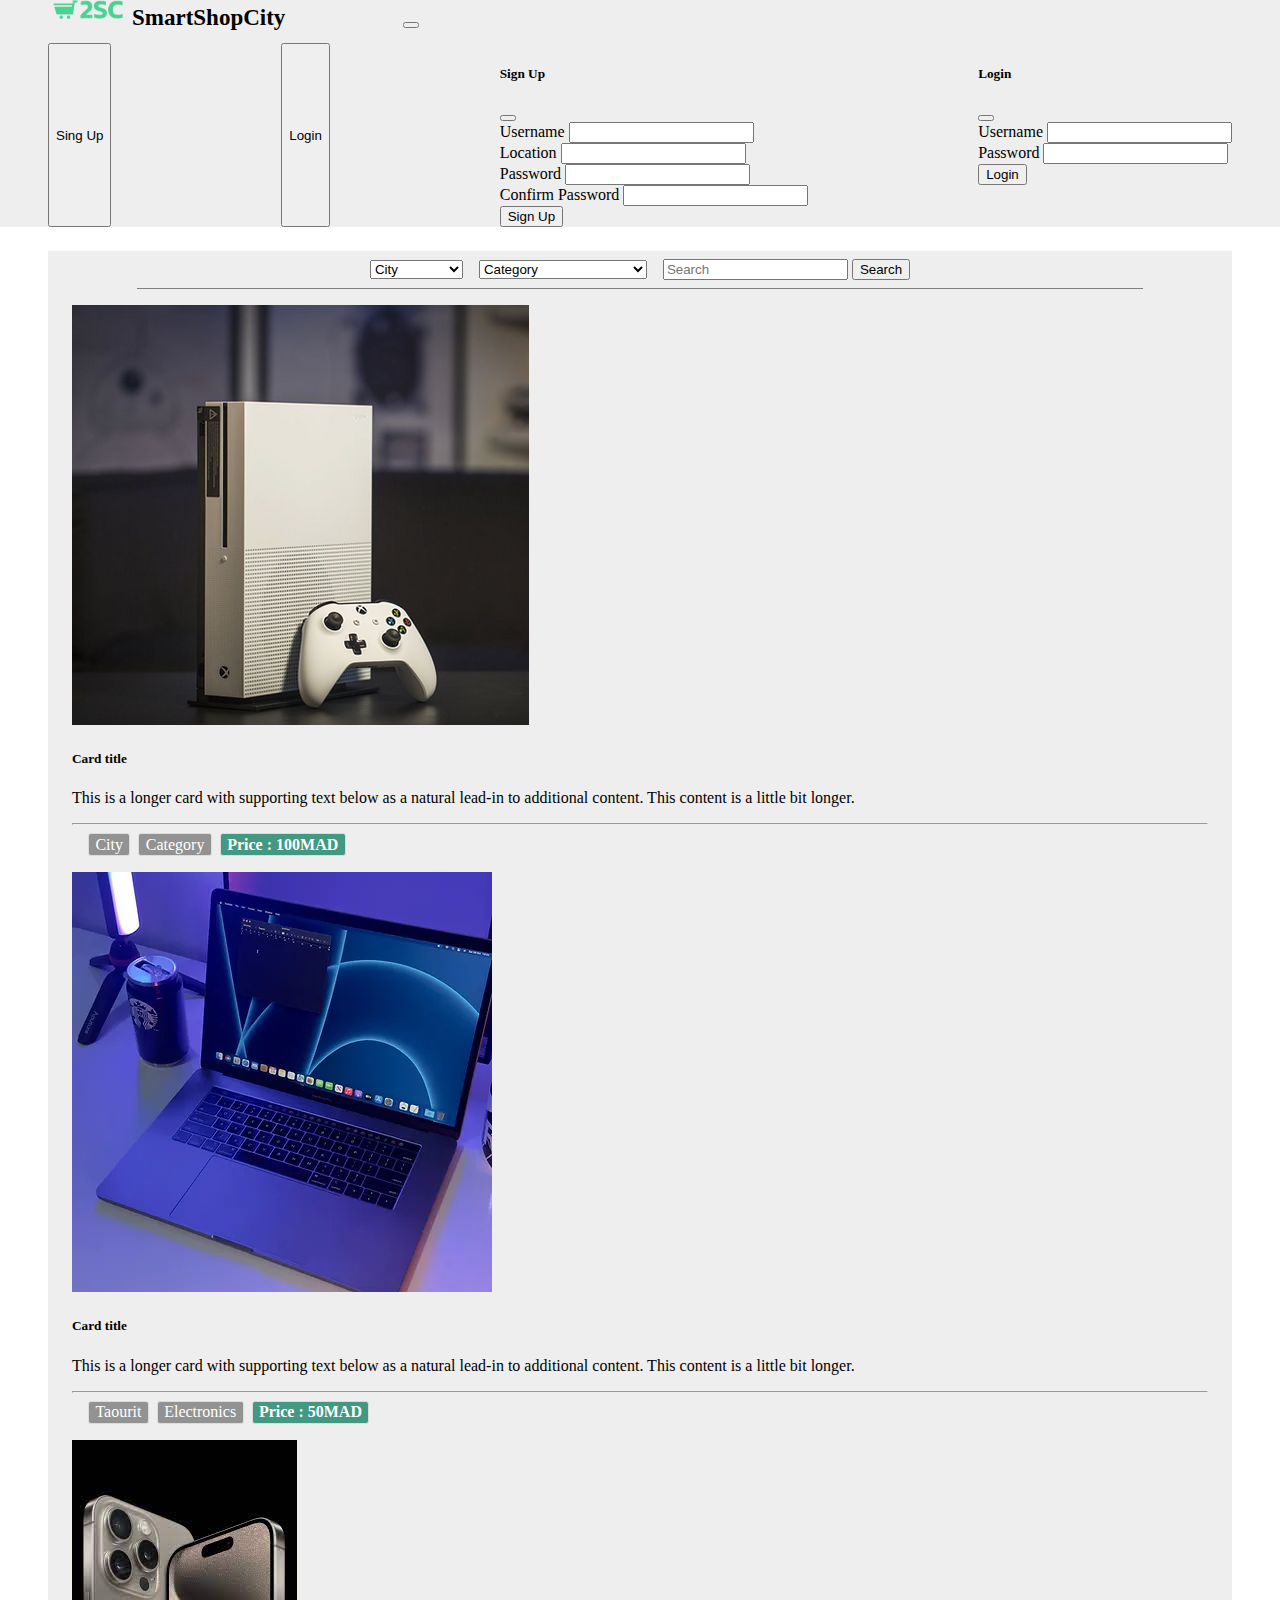
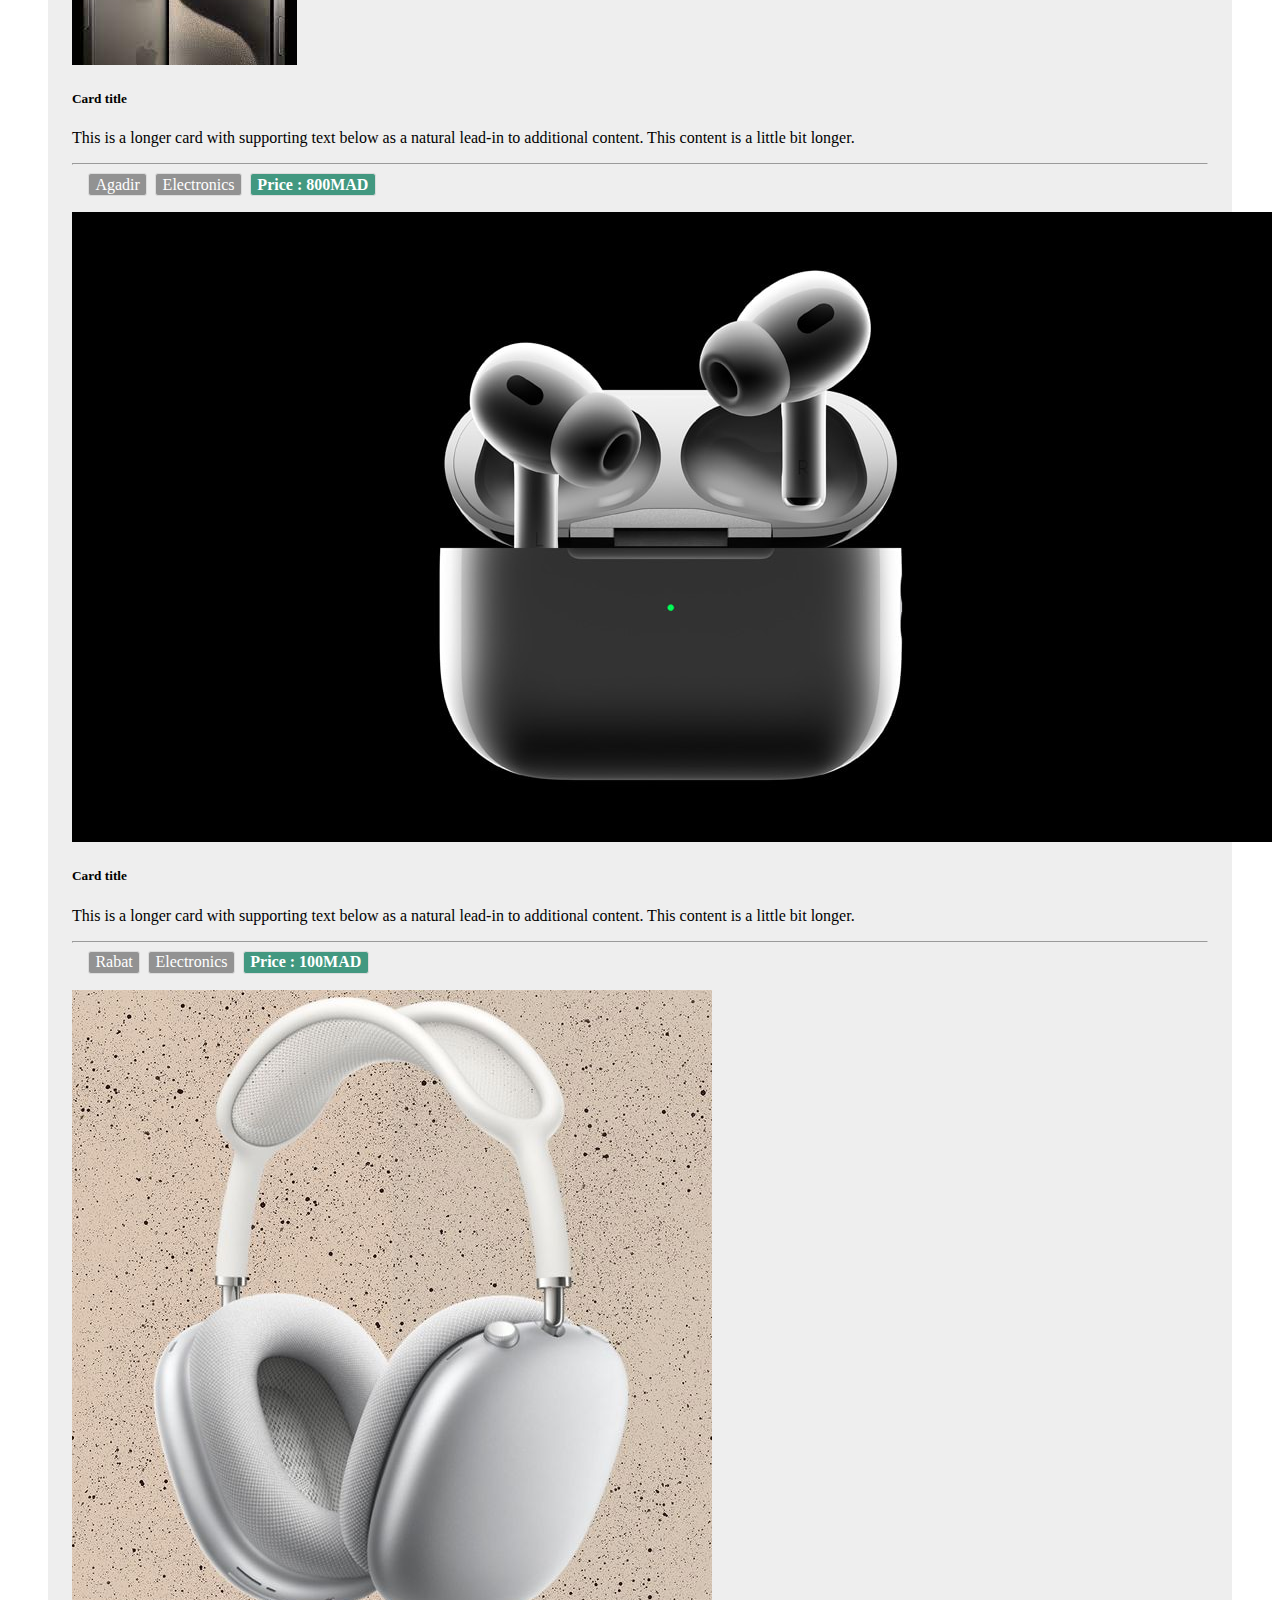
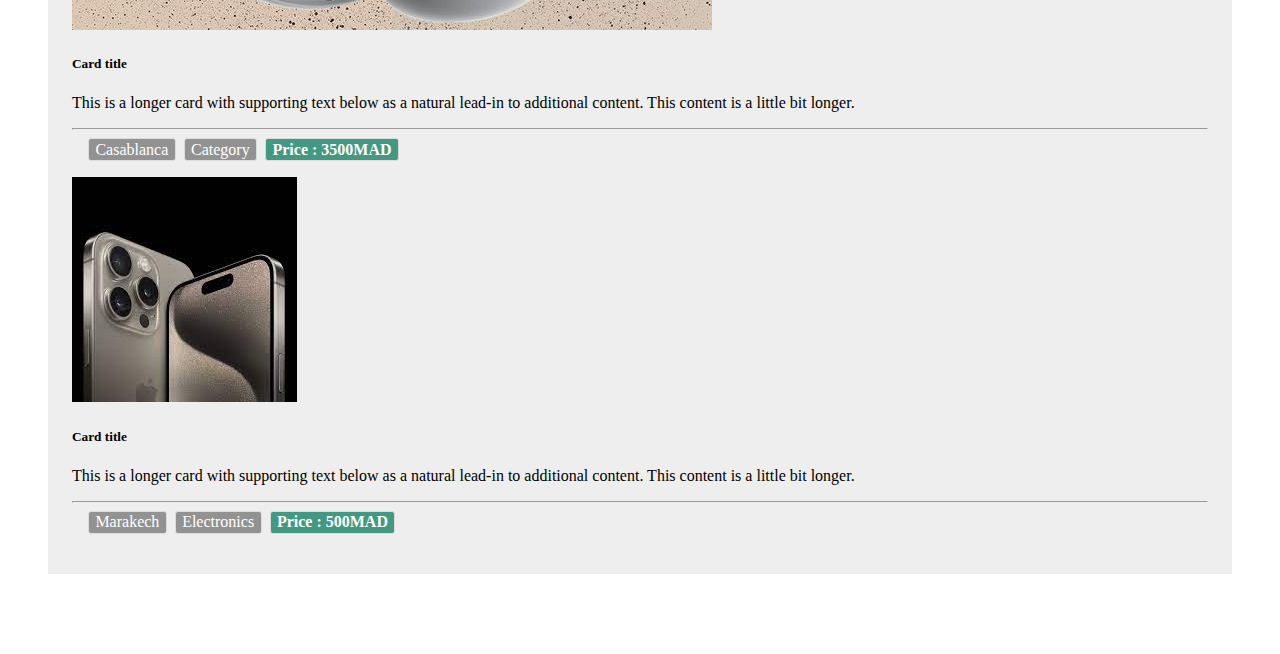
==== index.html @ 36d4041d "Updated" ====
<!DOCTYPE html>
<html lang="en">
<head>
    <meta charset="UTF-8">
    <meta name="viewport" content="width=device-width, initial-scale=1.0">
    <title>Document</title>
    <script src="https://cdn.jsdelivr.net/npm/bootstrap@5.3.2/dist/js/bootstrap.bundle.min.js" integrity="sha384-C6RzsynM9kWDrMNeT87bh95OGNyZPhcTNXj1NW7RuBCsyN/o0jlpcV8Qyq46cDfL" crossorigin="anonymous"></script>
    <!--<link href="https://cdn.jsdelivr.net/npm/bootstrap@5.3.2/dist/css/bootstrap.min.css" rel="stylesheet" integrity="sha384-T3c6CoIi6uLrA9TneNEoa7RxnatzjcDSCmG1MXxSR1GAsXEV/Dwwykc2MPK8M2HN" crossorigin="anonymous">-->
    <link rel="stylesheet" href="bootstrap.min.css">
    <link rel="stylesheet" href="styles.css">
</head>
<body >
    <nav class="navbar navbar-expand-lg d-flex justify-content-between">
        <span>
            <img class="img-logo" src="Capture d’écran 2023-11-18 220118.png" width="80">

            <span class="navbar-brand h1">
                SmartShopCity
            </span>

        </span>

        
        <span  class=" navbar-toggle ">
            <button class="navbar-toggler" type="button" data-bs-toggle="collapse" data-bs-target="#navbarSupportedContent" aria-controls="navbarSupportedContent" aria-expanded="false" aria-label="Toggle navigation">
                <span class="navbar-toggler-icon"></span>
            </button>
            <div class="collapse navbar-collapse" id="navbarSupportedContent">
                <div class="sign">
                    <button type="button" class="btn btn-outline-success" data-bs-toggle="modal" data-bs-target="#SignUp">
                        Sing Up
                    </button>
                    <button type="button" class="btn btn-outline-success" data-bs-toggle="modal" data-bs-target="#LogIn">
                        Login
                    </button>

                    <!-- Sign Up Modal -->
                    <div class="modal fade" id="SignUp" tabindex="-1" aria-labelledby="exampleModalLabel" aria-hidden="true">
                        <div class="modal-dialog modal-dialog modal-dialog-centered">
                            <div class="modal-content" style="background-color: #eeeeee;">
                                <div class="modal-header">
                                    <h5 class="modal-title text-center" id="signupModalLabel">Sign Up</h5>
                                    <button type="button" class="btn-close" data-bs-dismiss="modal" aria-label="Close"></button>
                                </div>
                                <div class="modal-body">
                                    <form>
                                        <div class="mb-3">
                                            <label for="signupUsername" class="form-label">Username</label>
                                            <input type="text" class="form-control" id="signupUsername"" required>
                                        </div>
                                        <div class="mb-3">
                                            <label for="signupLocation" class="form-label">Location</label>
                                            <input type="text" class="form-control" id="signupLocation"  required>
                                        </div>
                                        <div class="mb-3">
                                            <label for="signupPassword" class="form-label">Password</label>
                                            <input type="password" class="form-control" id="signupPassword" required>
                                        </div>
                                        <div class="mb-3">
                                            <label for="signupConfirmPassword" class="form-label">Confirm Password</label>
                                            <input type="password" class="form-control" id="signupConfirmPassword" required>
                                        </div>
                                        <button type="button" class="btn btn-primary float-end">Sign Up</button>
                                    </form>
                                </div>
                                <!--<div class="modal-footer">
                                    <button type="button" class="btn btn-secondary" data-bs-dismiss="modal">Close</button>
                                    <button type="button" class="btn btn-primary">Save changes</button>
                                </div>-->
                            </div>
                        </div>
                    </div>
                    <!-- Login Modal -->
                    <div class="modal fade" id="LogIn" tabindex="-1" aria-labelledby="loginModalLabel" aria-hidden="true">
                        <div class="modal-dialog modal-dialog-centered">
                            <div class="modal-content" style="background-color: #eeeeee;">
                                <div class="modal-header">
                                    <h5 class="modal-title" id="loginModalLabel">Login</h5>
                                    <button type="button" class="btn-close" data-bs-dismiss="modal" aria-label="Close"></button>
                                </div>
                                <div class="modal-body">
                                    <form>
                                        <div class="mb-3">
                                            <label for="loginUsername" class="form-label">Username</label>
                                            <input type="text" class="form-control" id="loginUsername" required>
                                        </div>
                                        <div class="mb-3">
                                            <label for="loginPassword" class="form-label">Password</label>
                                            <input type="password" class="form-control" id="loginPassword" required>
                                        </div>
                                        <button type="button" class="btn btn-primary float-end">Login</button>
                                    </form>
                                </div>
                            </div>
                        </div>
                    </div>
                </div>
            </div>

        </span>
       
    </nav>
    <div class="wrapper">
        <div class="filters">
            <div class="filters-item">
                <select class="form-select" aria-label="Default select example">
                    <option selected>City</option>
                    <option value="1">Taourirt</option>
                    <option value="2">Casablanca</option>
                    <option value="3">Rabat</option>
                    <option value="3">Agadir</option>
                    <option value="3">Tanger</option>
                    <option value="3">Marakech</option>
                </select>
            </div>
            <div class="filters-item">
                <select class="form-select" aria-label="Default select example">
                    <option selected>Category</option>
                    <option value="1">Clothes</option>
                    <option value="1">Electronics and Gadgets</option>
                    <option value="2">Furniture</option>
                    <option value="3">Cars</option>
                </select>
            </div>
            <form class="d-flex" role="search">
                <input class="form-control me-2" type="search" placeholder="Search" aria-label="Search">
                <button class="btn btn-outline-success" type="submit">Search</button>
            </form>
        </div>
        <div class="divider"></div>
        <div class="products">
            <div class="row row-cols-1 row-cols-md-4 g-2">
                <div class="col">
                    <div class="card">
                        <img src="1.webp" class="card-img-top" alt="...">
                        <div class="card-body">
                            <h5 class="card-title">Card title</h5>
                            <p class="card-text">This is a longer card with supporting text below as a natural lead-in to additional content. This content is a little bit longer.</p>
                        </div>
                        <hr>
                        <div class="infos">
                            <div class="infos-item City">
                                City
                            </div>
                            <div class="infos-item Category">
                                Category
                            </div>
                            <div class="infos-item Price">
                                Price : 100MAD
                            </div>
                        </div>
                    </div>
                </div>
                <div class="col">
                    <div class="card">
                        <img src="2.webp" class="card-img-top" alt="...">
                        <div class="card-body">
                            <h5 class="card-title">Card title</h5>
                            <p class="card-text">This is a longer card with supporting text below as a natural lead-in to additional content. This content is a little bit longer.</p>
                        </div>
                        <hr>
                        <div class="infos">
                            <div class="infos-item City">
                                Taourit
                            </div>
                            <div class="infos-item Category">
                                Electronics
                            </div>
                            <div class="infos-item Price">
                                Price : 50MAD
                            </div>
                        </div>
                    </div>
                </div>
                <div class="col">
                    <div class="card">
                        <img src="3.jpeg" class="card-img-top" alt="...">
                        <div class="card-body">
                            <h5 class="card-title">Card title</h5>
                            <p class="card-text">This is a longer card with supporting text below as a natural lead-in to additional content. This content is a little bit longer.</p>
                        </div>
                        <hr>
                        <div class="infos">
                            <div class="infos-item City">
                                Agadir
                            </div>
                            <div class="infos-item Category">
                                Electronics
                            </div>
                            <div class="infos-item Price">
                                Price : 800MAD
                            </div>
                        </div>
                    </div>
                </div>
                <div class="col">
                    <div class="card">
                        <img src="4.jpg" class="card-img-top" alt="...">
                        <div class="card-body">
                            <h5 class="card-title">Card title</h5>
                            <p class="card-text">This is a longer card with supporting text below as a natural lead-in to additional content. This content is a little bit longer.</p>
                        </div>
                        <hr>
                        <div class="infos">
                            <div class="infos-item City">
                                Rabat
                            </div>
                            <div class="infos-item Category">
                                Electronics
                            </div>
                            <div class="infos-item Price">
                                Price : 100MAD
                            </div>
                        </div>
                    </div>
                </div>
                <div class="col">
                    <div class="card">
                        <img src="5.jpg" class="card-img-top" alt="...">
                        <div class="card-body">
                            <h5 class="card-title">Card title</h5>
                            <p class="card-text">This is a longer card with supporting text below as a natural lead-in to additional content. This content is a little bit longer.</p>
                        </div>
                        <hr>
                        <div class="infos">
                            <div class="infos-item City">
                                Casablanca
                            </div>
                            <div class="infos-item Category">
                                Category
                            </div>
                            <div class="infos-item Price">
                                Price : 3500MAD
                            </div>
                        </div>
                    </div>
                </div>
                <div class="col">
                    <div class="card">
                        <img src="3.jpeg" class="card-img-top" alt="...">
                        <div class="card-body">
                            <h5 class="card-title">Card title</h5>
                            <p class="card-text">This is a longer card with supporting text below as a natural lead-in to additional content. This content is a little bit longer.</p>
                        </div>
                        <hr>
                        <div class="infos">
                            <div class="infos-item City">
                                Marakech
                            </div>
                            <div class="infos-item Category">
                                Electronics
                            </div>
                            <div class="infos-item Price">
                                Price : 500MAD
                            </div>
                        </div>
                    </div>
                </div>
            </div>
        </div>
    </div>

</body>
</html>
---- styles.css ----
body{
    background-color: #fff;
    margin: 0;
    padding: 0;
    width: 100vw;
}
.img-logo{
    margin-top: -0.4rem;
}
.navbar-brand{
    font-size:23px;
    font-weight: 700;
}
.navbar{
    background-color: #eee;
    padding-left: 3rem;
    padding-right: 3rem;
}
.navbar-toggler{
    margin-left: 7rem;
}
.navbar-collapse{
    margin-top: 0.8rem;
}
.sign{
    display: flex;
    justify-content: space-between;
    column-gap: 10px;
}
.sign-up{
    font-weight: 600;
}
.login{
    font-weight: 600;
}

.wrapper{
    background-color: #eee;
    width: var(100vw - 6rem);
    height: fit-content;
    margin-left: 3rem;
    margin-right: 3rem;
    margin-top: 1.5rem;
}
.filters{
    background-color: #eee;
    height: fit-content;
    display: flex;
    flex-wrap: wrap;
    gap: 1rem;
    justify-content: center;
    align-items: center;
    padding-top: 0.5rem;
    padding-bottom: 0.5rem;
}
.wrapper .divider{
    border-bottom: gray solid 1px;
    width: 85%;
    margin: auto;
}
.products{
    background-color: #eee;
    height: fit-content;
    margin-top: 1rem;
    padding-left: 1.5rem;
    padding-right: 1.5rem;
    padding-bottom: 1.5rem;
    margin-bottom: 5rem;
}

.filters-item{
    width: fit-content;
}
.infos{
    display: flex;
    flex-wrap: wrap;
    gap: 0.5rem;
    margin-left: 1rem;
    margin-bottom: 1rem;
}
.infos-item{
    width: fit-content;
    border: gainsboro solid 1px;
    padding: 0.1rem 0.4rem;
    border-radius: 3px;
}
.infos .City{
    background-color: rgb(146, 146, 146);
    color: #fff;
}
.infos .Category{
    color: #fff;
    background-color: rgb(146, 146, 146);
}
.infos .Price{
    color: #fff;
    font-weight: 600;
    background-color: rgb(66, 152, 128);
}
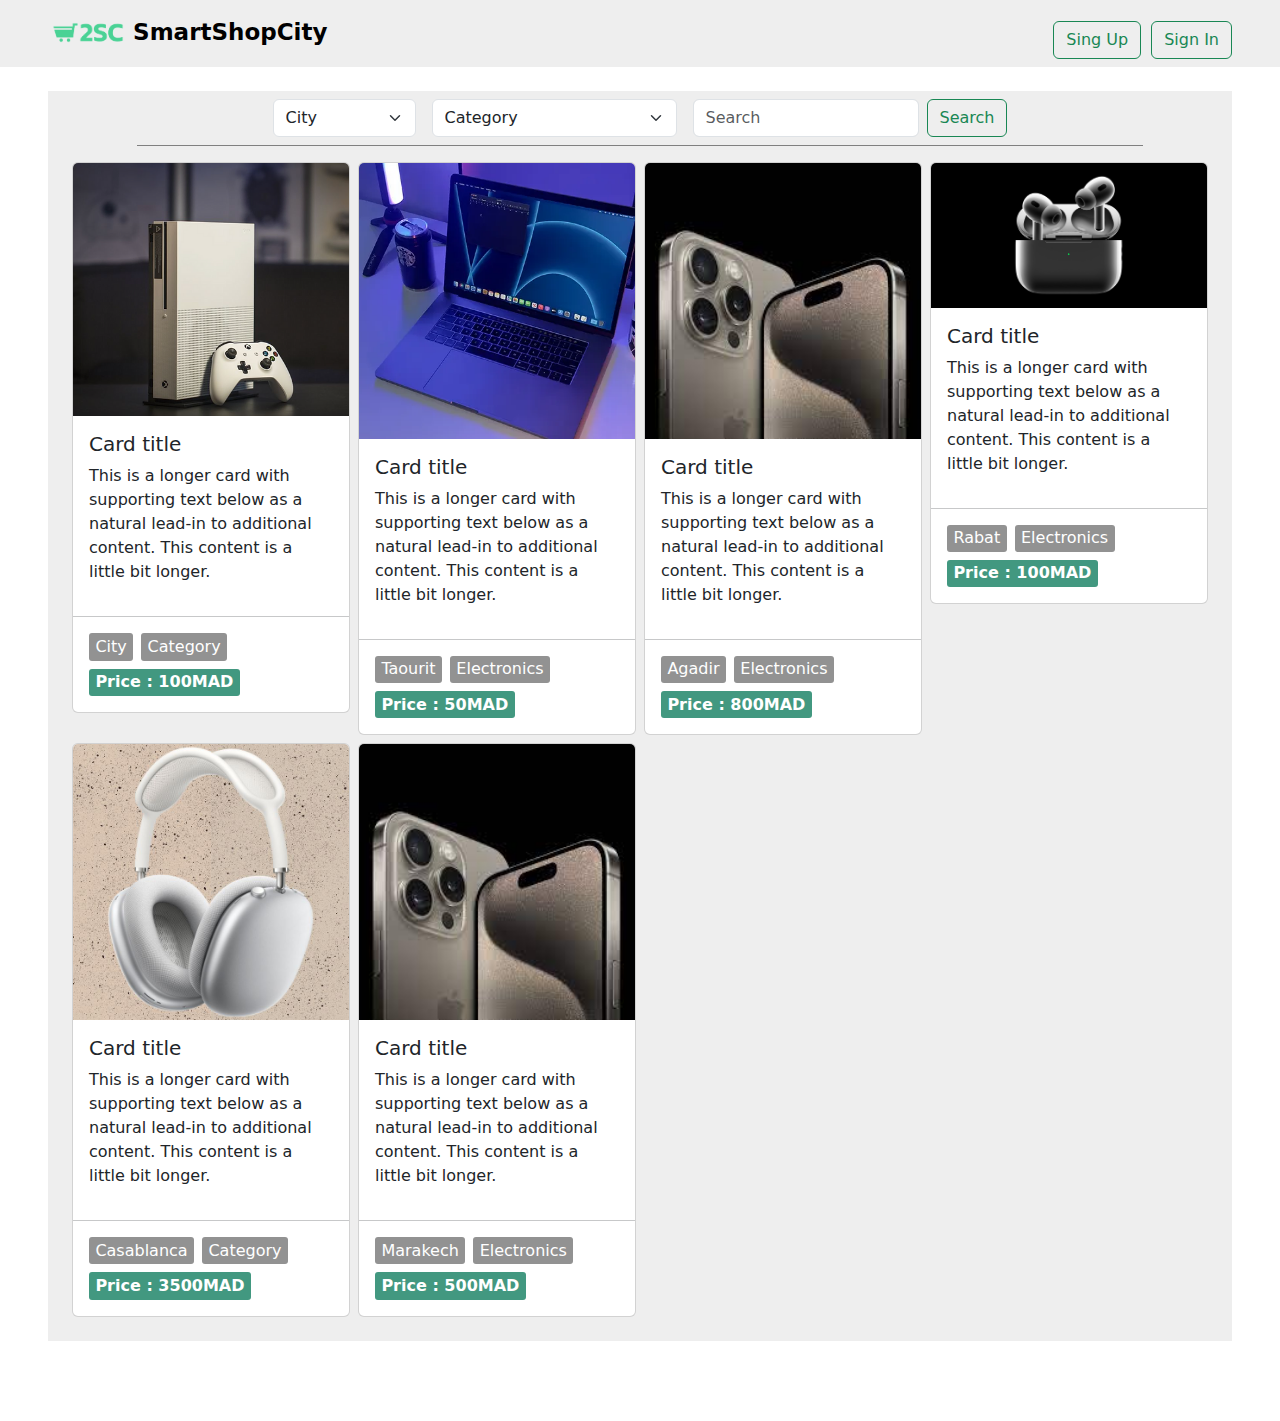
==== commit 1d2d2855: "sign" ====
--- a/index.html
+++ b/index.html
@@ -5,9 +5,13 @@
     <meta name="viewport" content="width=device-width, initial-scale=1.0">
     <title>Document</title>
     <script src="https://cdn.jsdelivr.net/npm/bootstrap@5.3.2/dist/js/bootstrap.bundle.min.js" integrity="sha384-C6RzsynM9kWDrMNeT87bh95OGNyZPhcTNXj1NW7RuBCsyN/o0jlpcV8Qyq46cDfL" crossorigin="anonymous"></script>
-    <!--<link href="https://cdn.jsdelivr.net/npm/bootstrap@5.3.2/dist/css/bootstrap.min.css" rel="stylesheet" integrity="sha384-T3c6CoIi6uLrA9TneNEoa7RxnatzjcDSCmG1MXxSR1GAsXEV/Dwwykc2MPK8M2HN" crossorigin="anonymous">-->
     <link rel="stylesheet" href="bootstrap.min.css">
     <link rel="stylesheet" href="styles.css">
+     <!-- BOX ICONS -->
+     <link
+     rel="stylesheet"
+     href="https://cdn.jsdelivr.net/npm/boxicons@latest/css/boxicons.min.css"
+   />
 </head>
 <body >
     <nav class="navbar navbar-expand-lg d-flex justify-content-between">
@@ -31,66 +35,97 @@
                         Sing Up
                     </button>
                     <button type="button" class="btn btn-outline-success" data-bs-toggle="modal" data-bs-target="#LogIn">
-                        Login
+                        Sign In
                     </button>
-
-                    <!-- Sign Up Modal -->
                     <div class="modal fade" id="SignUp" tabindex="-1" aria-labelledby="exampleModalLabel" aria-hidden="true">
                         <div class="modal-dialog modal-dialog modal-dialog-centered">
-                            <div class="modal-content" style="background-color: #eeeeee;">
+                            <div class="modal-content">
                                 <div class="modal-header">
-                                    <h5 class="modal-title text-center" id="signupModalLabel">Sign Up</h5>
+                                    <h1 class="login__title">Sign up</h1>
                                     <button type="button" class="btn-close" data-bs-dismiss="modal" aria-label="Close"></button>
                                 </div>
                                 <div class="modal-body">
-                                    <form>
-                                        <div class="mb-3">
-                                            <label for="signupUsername" class="form-label">Username</label>
-                                            <input type="text" class="form-control" id="signupUsername"" required>
-                                        </div>
-                                        <div class="mb-3">
-                                            <label for="signupLocation" class="form-label">Location</label>
-                                            <input type="text" class="form-control" id="signupLocation"  required>
-                                        </div>
-                                        <div class="mb-3">
-                                            <label for="signupPassword" class="form-label">Password</label>
-                                            <input type="password" class="form-control" id="signupPassword" required>
-                                        </div>
-                                        <div class="mb-3">
-                                            <label for="signupConfirmPassword" class="form-label">Confirm Password</label>
-                                            <input type="password" class="form-control" id="signupConfirmPassword" required>
-                                        </div>
-                                        <button type="button" class="btn btn-primary float-end">Sign Up</button>
-                                    </form>
+                                    <!--hadi sign  up-->
+                                    <form action="" class="login__create none" id="login-up">
+                                        <div class="login__box">
+                                          <i class="bx bx-user login__icon"></i>
+                                          <input type="text" placeholder="Username" class="login__input" />
+                                        </div>
+                                        <div class="login__box">
+                                          <i class="bx bxs-map login__icon"></i>
+                                          <input type="text" placeholder="Location" class="login__input" />
+                                        </div>
+                                        <div class="login__box">
+                                          <i class="bx bx-at login__icon"></i>
+                                          <input type="text" placeholder="Email" class="login__input" />
+                                        </div>
+                                        <div class="login__box">
+                                          <i class="bx bx-lock login__icon"></i>
+                                          <input
+                                            type="password"
+                                            placeholder="Password"
+                                            class="login__input"
+                                          />
+                                          <span toggle="#password" class="fa fa-fw fa-eye field-icon toggle-password"><i class="fa fa-eye" aria-hidden="true"></i></span>
+                                        </div>
+                                        <div class="login__box">
+                                          <i class="bx bx-lock login__icon"></i>
+                                          <input
+                                            type="password"
+                                            placeholder="Confirm Password"
+                                            class="login__input"
+                                          />
+                                          <span toggle="#password" class="fa fa-fw fa-eye field-icon toggle-password"><i class="fa fa-eye" aria-hidden="true"></i></span>
+                                        </div>
+                            
+                                        <a href="" class="login__button">Sign Up</a>
+                                        <!--<div>
+                                          <span class="login__account">Already have an Account?</span>
+                                          <span class="login__signup" id="sign-in">Sign In</span>
+                                        </div>-->
+                                        
+                                      </form>
+                                </div>
+                            </div>
+                        </div>
+                    </div>
+                    <div class="modal fade" id="LogIn" tabindex="-1" aria-labelledby="exampleModalLabel" aria-hidden="true">
+                        <div class="modal-dialog modal-dialog modal-dialog-centered">
+                            <div class="modal-content">
+                                <div class="modal-header">
+                                    <h1 class="login__title">Sign in</h1>
+                                    <button type="button" class="btn-close" data-bs-dismiss="modal" aria-label="Close"></button>
+                                </div>
+                                <div class="modal-body">
+                                    <!--hadi LogIn-->
+
+                                    <form action="" class="login__register" id="login-in">
+                                        
+                                        <div class="login__box">
+                                          <i class="bx bx-user login__icon"></i>
+                                          <input type="text" placeholder="Username" class="login__input" />
+                                        </div>
+                                        <div class="login__box">
+                                          <i class="bx bx-lock login__icon"></i>
+                                          <input
+                                            type="password"
+                                            placeholder="Password"
+                                            class="login__input"
+                                          />
+                                        </div>
+                                        <!--<a href="#" class="login__forgot">Forgot password?</a>-->
+                                        <a href="" class="login__button">Sign In</a>
+                                        <!--<div>
+                                          <span class="login__account">Don't have an Account?</span>
+                                          <span class="login__signin" id="sign-up">Sign Up</span>
+                                        </div>-->
+                                      </form>
+                                      <!--hadi LogIn-->
                                 </div>
                                 <!--<div class="modal-footer">
                                     <button type="button" class="btn btn-secondary" data-bs-dismiss="modal">Close</button>
                                     <button type="button" class="btn btn-primary">Save changes</button>
                                 </div>-->
-                            </div>
-                        </div>
-                    </div>
-                    <!-- Login Modal -->
-                    <div class="modal fade" id="LogIn" tabindex="-1" aria-labelledby="loginModalLabel" aria-hidden="true">
-                        <div class="modal-dialog modal-dialog-centered">
-                            <div class="modal-content" style="background-color: #eeeeee;">
-                                <div class="modal-header">
-                                    <h5 class="modal-title" id="loginModalLabel">Login</h5>
-                                    <button type="button" class="btn-close" data-bs-dismiss="modal" aria-label="Close"></button>
-                                </div>
-                                <div class="modal-body">
-                                    <form>
-                                        <div class="mb-3">
-                                            <label for="loginUsername" class="form-label">Username</label>
-                                            <input type="text" class="form-control" id="loginUsername" required>
-                                        </div>
-                                        <div class="mb-3">
-                                            <label for="loginPassword" class="form-label">Password</label>
-                                            <input type="password" class="form-control" id="loginPassword" required>
-                                        </div>
-                                        <button type="button" class="btn btn-primary float-end">Login</button>
-                                    </form>
-                                </div>
                             </div>
                         </div>
                     </div>
@@ -261,4 +296,4 @@
     </div>
 
 </body>
-</html>
+</html>--- a/styles.css
+++ b/styles.css
@@ -1,3 +1,4 @@
+@import url("https://fonts.googleapis.com/css2?family=Open+Sans:wght@400;600;700&display=swap");
 body{
     background-color: #fff;
     margin: 0;
@@ -80,7 +81,8 @@
 }
 .infos-item{
     width: fit-content;
-    border: gainsboro solid 1px;
+    /*border: #a49eac solid 1px;*/
+    background-color: #a49eac;
     padding: 0.1rem 0.4rem;
     border-radius: 3px;
 }
@@ -96,4 +98,127 @@
     color: #fff;
     font-weight: 600;
     background-color: rgb(66, 152, 128);
-}+}
+
+/*.modal-body {
+    width: 440px;
+    padding: 1rem 1rem ;
+    background-color:#eee ;
+   
+}*/
+
+.login__box {
+    display: grid;
+    grid-template-columns: max-content 1fr;
+    column-gap: 0.5rem;
+    padding: 0.8rem 1rem;
+    background-color: #ffffff;
+    margin-top: 0.5rem;
+    border-radius: 0.5rem;
+  }
+  
+  .bx {
+    font-size: 1.25rem;
+    color:#198754;
+  }
+.login__icon{
+    font-size: 1.25rem;
+    color:#198754;
+  }
+  
+  .login__input {
+    border: none;
+    outline: none;
+    font-size: 0.938rem;
+    font-weight: 700;
+    color:  #000000;
+  }
+  
+  .login__input::placeholder {
+    font-size: 0.938rem;
+    font-family: "Poppins", sans-serif;
+    color:  #a49eac;
+  }
+.login__button {
+    display: block;
+    padding: 1rem;
+    margin: 2rem 0 0 0;
+    /*background-color:  #198754;*/
+    color: #198754;
+    text-decoration: none;
+    font-weight: 600;
+    text-align: center;
+    border-radius: 0.5rem;
+    transition: 0.3s;
+    border-color: #198754;
+    border-style: solid;
+    border-width: 1px;
+  }
+  
+  .login__button:hover {
+    background-color: #198754;
+    color: #ffffff;
+  }
+  
+  .login__account,
+  .login__signin,
+  .login__signup {
+    font-weight: 400;
+    font-size: 0.813rem;
+  }
+  
+  .login__account {
+    color: #000000;
+  }
+  
+  .login__signin,
+  .login__signup {
+    color:  #198754;
+    cursor: pointer;
+  }
+.login__title {
+    font-size: 1.75rem;
+    margin: 0;
+    text-align: center;
+    
+  }
+  
+.login__box {
+    display: grid;
+    grid-template-columns: max-content 1fr;
+    column-gap: 0.5rem;
+    padding: 0.8rem 1rem;
+    background-color: #ffffff;
+    margin-top: 0.5rem;
+    border-radius: 0.5rem;
+  }
+  
+  .login__icon {
+    font-size: 1.25rem;
+    color:  #198754;
+  }
+  
+  .login__input {
+    border: none;
+    outline: none;
+    font-size: 0.938rem;
+    font-weight: 700;
+    color: #000000;
+  }
+  
+  .login__input::placeholder {
+    font-size: 0.938rem;
+    font-family: "Poppins", sans-serif;
+    color:  #a49eac;
+  }
+  
+ 
+  .modal-content {
+    display: grid;
+    background-color:#eee ;
+    bottom: 1rem;
+    padding: 1rem 1rem ;
+    border-radius: 1rem;
+}
+ 
+ 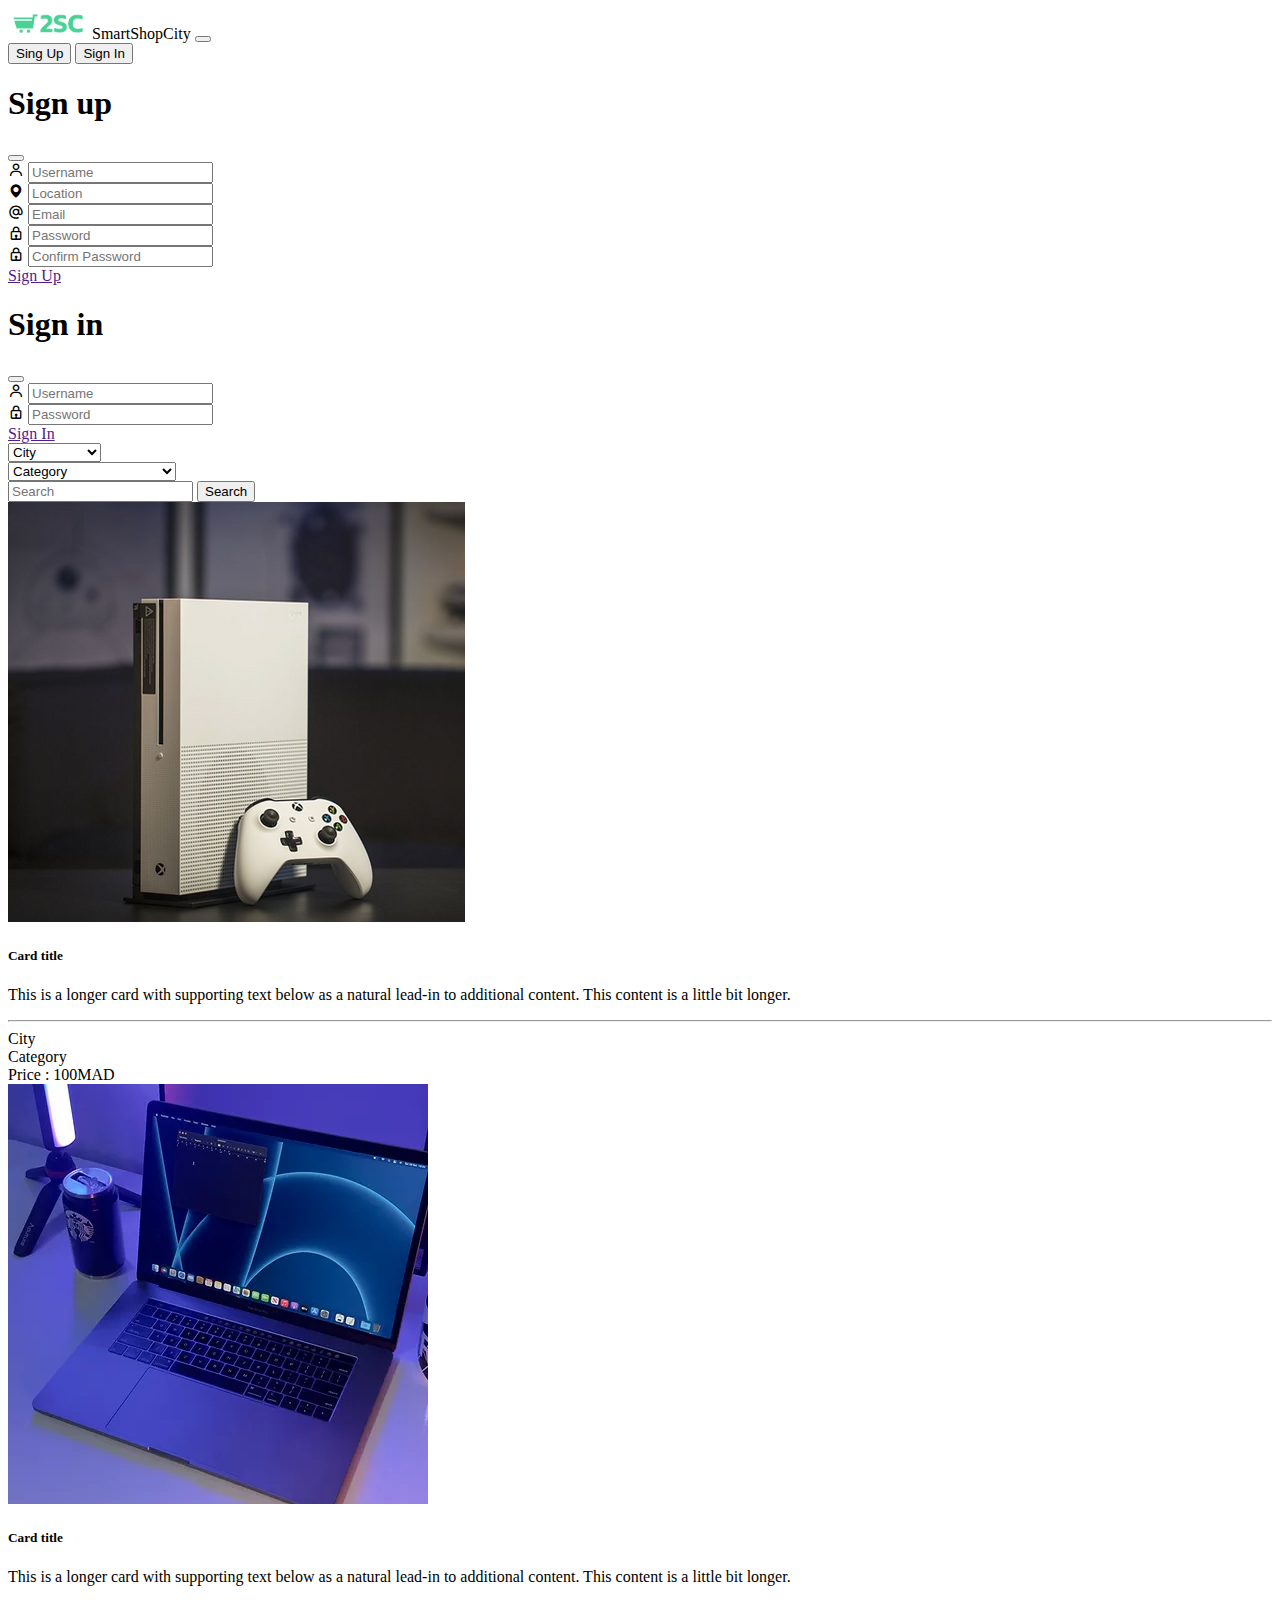
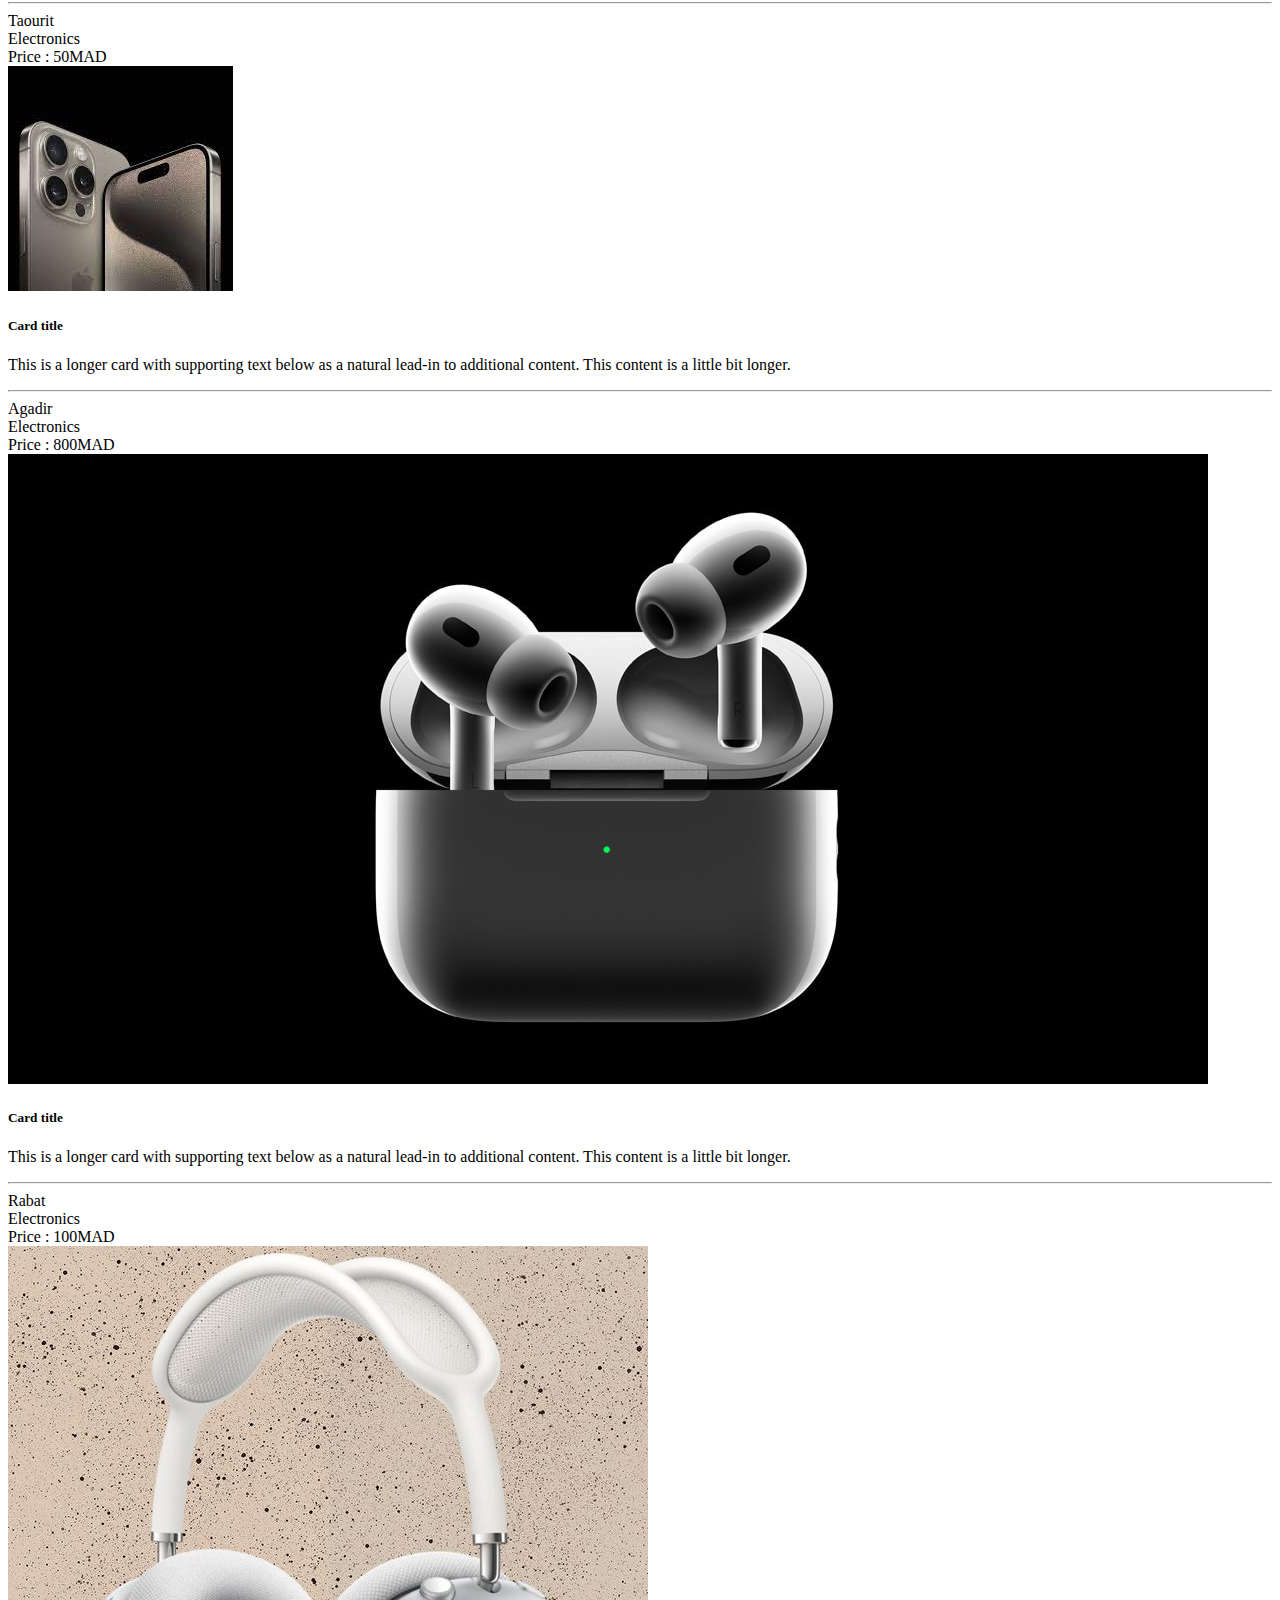
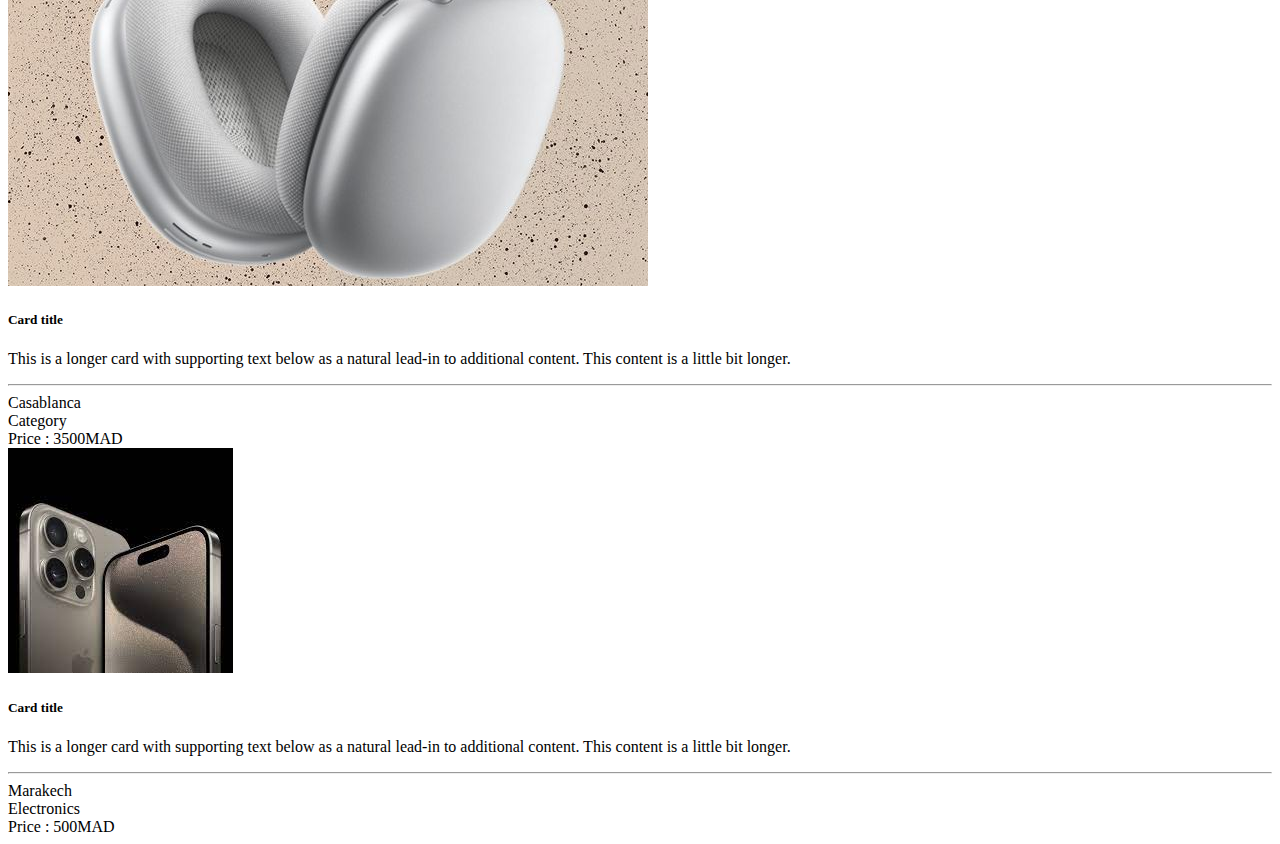
==== commit 74c31b37: "yooo" ====
--- a/index.html
+++ b/index.html
@@ -5,8 +5,8 @@
     <meta name="viewport" content="width=device-width, initial-scale=1.0">
     <title>Document</title>
     <script src="https://cdn.jsdelivr.net/npm/bootstrap@5.3.2/dist/js/bootstrap.bundle.min.js" integrity="sha384-C6RzsynM9kWDrMNeT87bh95OGNyZPhcTNXj1NW7RuBCsyN/o0jlpcV8Qyq46cDfL" crossorigin="anonymous"></script>
-    <link rel="stylesheet" href="bootstrap.min.css">
-    <link rel="stylesheet" href="styles.css">
+    <link rel="stylesheet" href="/css/bootstrap.min.css">
+    <link rel="stylesheet" href="/css/styles.css">
      <!-- BOX ICONS -->
      <link
      rel="stylesheet"
@@ -16,7 +16,7 @@
 <body >
     <nav class="navbar navbar-expand-lg d-flex justify-content-between">
         <span>
-            <img class="img-logo" src="Capture d’écran 2023-11-18 220118.png" width="80">
+            <img class="img-logo" src="/img/Capture d’écran 2023-11-18 220118.png" width="80">
 
             <span class="navbar-brand h1">
                 SmartShopCity
@@ -167,7 +167,7 @@
             <div class="row row-cols-1 row-cols-md-4 g-2">
                 <div class="col">
                     <div class="card">
-                        <img src="1.webp" class="card-img-top" alt="...">
+                        <img src="/img/1.webp" class="card-img-top" alt="...">
                         <div class="card-body">
                             <h5 class="card-title">Card title</h5>
                             <p class="card-text">This is a longer card with supporting text below as a natural lead-in to additional content. This content is a little bit longer.</p>
@@ -188,7 +188,7 @@
                 </div>
                 <div class="col">
                     <div class="card">
-                        <img src="2.webp" class="card-img-top" alt="...">
+                        <img src="/img/2.webp" class="card-img-top" alt="...">
                         <div class="card-body">
                             <h5 class="card-title">Card title</h5>
                             <p class="card-text">This is a longer card with supporting text below as a natural lead-in to additional content. This content is a little bit longer.</p>
@@ -209,7 +209,7 @@
                 </div>
                 <div class="col">
                     <div class="card">
-                        <img src="3.jpeg" class="card-img-top" alt="...">
+                        <img src="/img/3.jpeg" class="card-img-top" alt="...">
                         <div class="card-body">
                             <h5 class="card-title">Card title</h5>
                             <p class="card-text">This is a longer card with supporting text below as a natural lead-in to additional content. This content is a little bit longer.</p>
@@ -230,7 +230,7 @@
                 </div>
                 <div class="col">
                     <div class="card">
-                        <img src="4.jpg" class="card-img-top" alt="...">
+                        <img src="/img/4.jpg" class="card-img-top" alt="...">
                         <div class="card-body">
                             <h5 class="card-title">Card title</h5>
                             <p class="card-text">This is a longer card with supporting text below as a natural lead-in to additional content. This content is a little bit longer.</p>
@@ -251,7 +251,7 @@
                 </div>
                 <div class="col">
                     <div class="card">
-                        <img src="5.jpg" class="card-img-top" alt="...">
+                        <img src="/img/5.jpg" class="card-img-top" alt="...">
                         <div class="card-body">
                             <h5 class="card-title">Card title</h5>
                             <p class="card-text">This is a longer card with supporting text below as a natural lead-in to additional content. This content is a little bit longer.</p>
@@ -272,7 +272,7 @@
                 </div>
                 <div class="col">
                     <div class="card">
-                        <img src="3.jpeg" class="card-img-top" alt="...">
+                        <img src="/img/3.jpeg" class="card-img-top" alt="...">
                         <div class="card-body">
                             <h5 class="card-title">Card title</h5>
                             <p class="card-text">This is a longer card with supporting text below as a natural lead-in to additional content. This content is a little bit longer.</p>
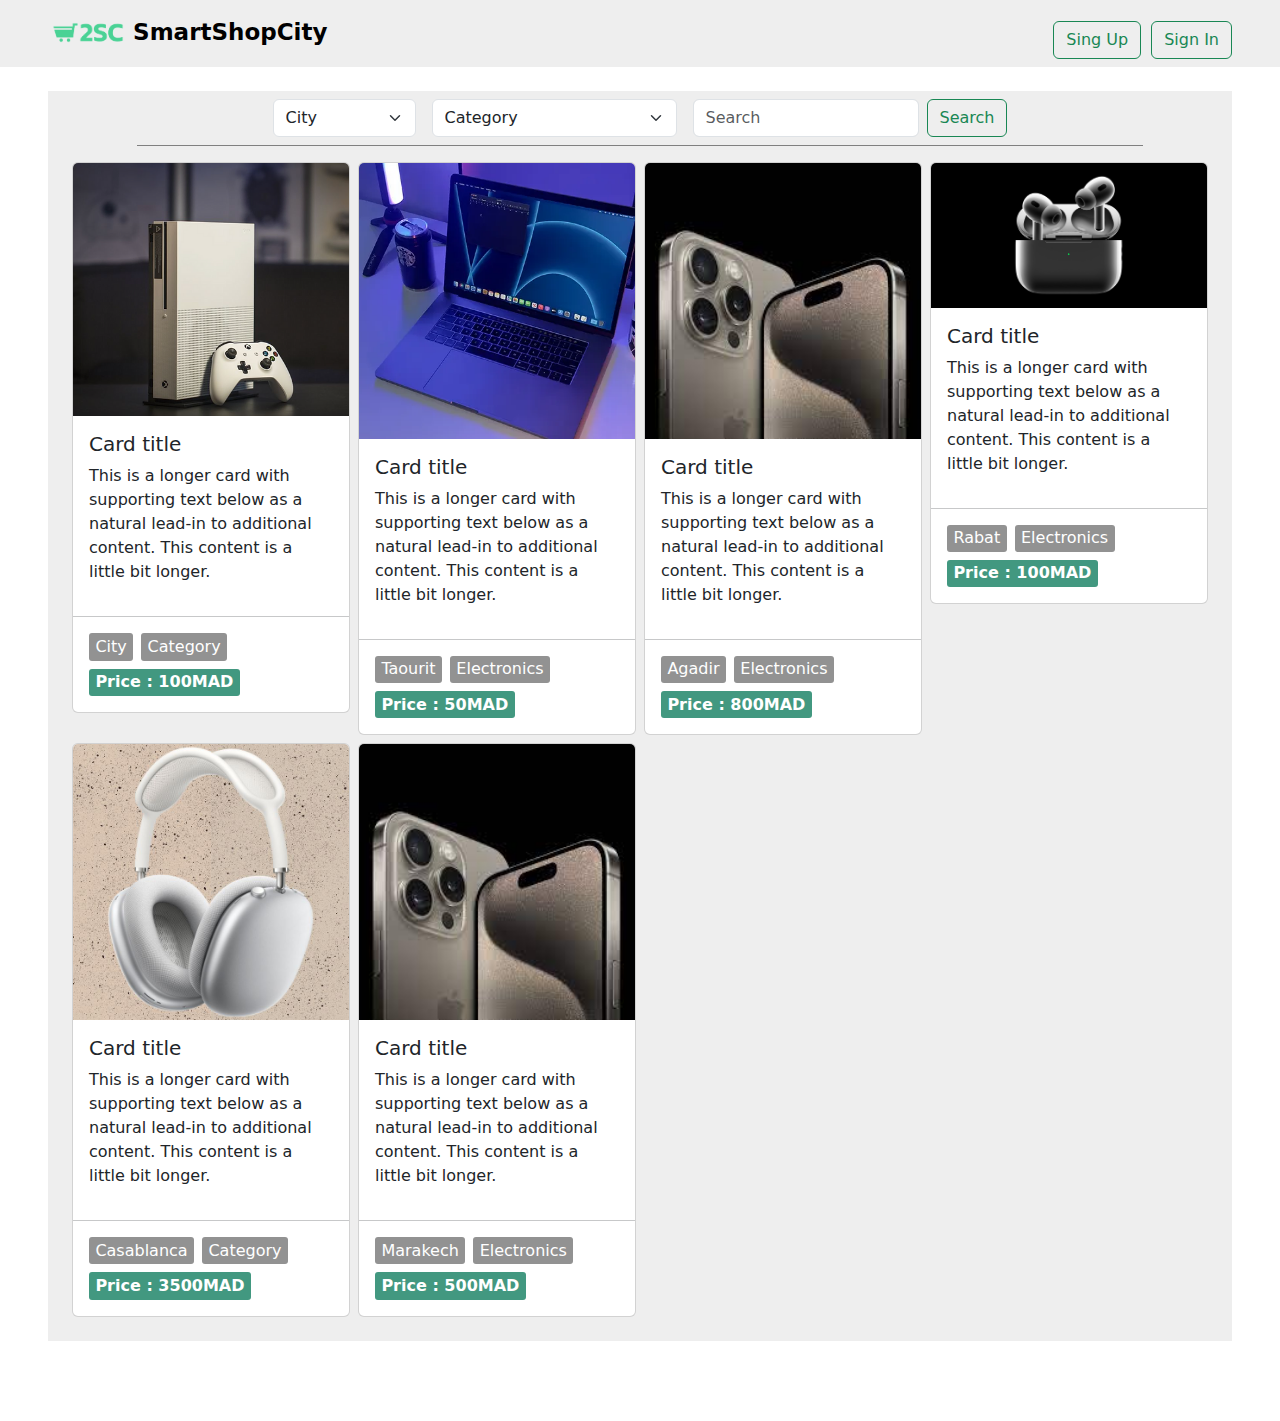
==== commit ddc93c05: "link btw files" ====
--- a/index.html
+++ b/index.html
@@ -78,7 +78,7 @@
                                           <span toggle="#password" class="fa fa-fw fa-eye field-icon toggle-password"><i class="fa fa-eye" aria-hidden="true"></i></span>
                                         </div>
                             
-                                        <a href="" class="login__button">Sign Up</a>
+                                        <a href="productManagment.html" class="login__button">Sign Up</a>
                                         <!--<div>
                                           <span class="login__account">Already have an Account?</span>
                                           <span class="login__signup" id="sign-in">Sign In</span>
@@ -114,7 +114,7 @@
                                           />
                                         </div>
                                         <!--<a href="#" class="login__forgot">Forgot password?</a>-->
-                                        <a href="" class="login__button">Sign In</a>
+                                        <a href="productManagment.html" class="login__button">Sign In</a>
                                         <!--<div>
                                           <span class="login__account">Don't have an Account?</span>
                                           <span class="login__signin" id="sign-up">Sign Up</span>
--- a/css/styles.css
+++ b/css/styles.css
@@ -0,0 +1,224 @@
+@import url("https://fonts.googleapis.com/css2?family=Open+Sans:wght@400;600;700&display=swap");
+body{
+    background-color: #fff;
+    margin: 0;
+    padding: 0;
+    width: 100vw;
+}
+.img-logo{
+    margin-top: -0.4rem;
+}
+.navbar-brand{
+    font-size:23px;
+    font-weight: 700;
+}
+.navbar{
+    background-color: #eee;
+    padding-left: 3rem;
+    padding-right: 3rem;
+}
+.navbar-toggler{
+    margin-left: 7rem;
+}
+.navbar-collapse{
+    margin-top: 0.8rem;
+}
+.sign{
+    display: flex;
+    justify-content: space-between;
+    column-gap: 10px;
+}
+.sign-up{
+    font-weight: 600;
+}
+.login{
+    font-weight: 600;
+}
+
+.wrapper{
+    background-color: #eee;
+    width: var(100vw - 6rem);
+    height: fit-content;
+    margin-left: 3rem;
+    margin-right: 3rem;
+    margin-top: 1.5rem;
+}
+.filters{
+    background-color: #eee;
+    height: fit-content;
+    display: flex;
+    flex-wrap: wrap;
+    gap: 1rem;
+    justify-content: center;
+    align-items: center;
+    padding-top: 0.5rem;
+    padding-bottom: 0.5rem;
+}
+.wrapper .divider{
+    border-bottom: gray solid 1px;
+    width: 85%;
+    margin: auto;
+}
+.products{
+    background-color: #eee;
+    height: fit-content;
+    margin-top: 1rem;
+    padding-left: 1.5rem;
+    padding-right: 1.5rem;
+    padding-bottom: 1.5rem;
+    margin-bottom: 5rem;
+}
+
+.filters-item{
+    width: fit-content;
+}
+.infos{
+    display: flex;
+    flex-wrap: wrap;
+    gap: 0.5rem;
+    margin-left: 1rem;
+    margin-bottom: 1rem;
+}
+.infos-item{
+    width: fit-content;
+    /*border: #a49eac solid 1px;*/
+    background-color: #a49eac;
+    padding: 0.1rem 0.4rem;
+    border-radius: 3px;
+}
+.infos .City{
+    background-color: rgb(146, 146, 146);
+    color: #fff;
+}
+.infos .Category{
+    color: #fff;
+    background-color: rgb(146, 146, 146);
+}
+.infos .Price{
+    color: #fff;
+    font-weight: 600;
+    background-color: rgb(66, 152, 128);
+}
+
+/*.modal-body {
+    width: 440px;
+    padding: 1rem 1rem ;
+    background-color:#eee ;
+   
+}*/
+
+.login__box {
+    display: grid;
+    grid-template-columns: max-content 1fr;
+    column-gap: 0.5rem;
+    padding: 0.8rem 1rem;
+    background-color: #ffffff;
+    margin-top: 0.5rem;
+    border-radius: 0.5rem;
+  }
+  
+  .bx {
+    font-size: 1.25rem;
+    color:#198754;
+  }
+.login__icon{
+    font-size: 1.25rem;
+    color:#198754;
+  }
+  
+  .login__input {
+    border: none;
+    outline: none;
+    font-size: 0.938rem;
+    font-weight: 700;
+    color:  #000000;
+  }
+  
+  .login__input::placeholder {
+    font-size: 0.938rem;
+    font-family: "Poppins", sans-serif;
+    color:  #a49eac;
+  }
+.login__button {
+    display: block;
+    padding: 1rem;
+    margin: 2rem 0 0 0;
+    /*background-color:  #198754;*/
+    color: #198754;
+    text-decoration: none;
+    font-weight: 600;
+    text-align: center;
+    border-radius: 0.5rem;
+    transition: 0.3s;
+    border-color: #198754;
+    border-style: solid;
+    border-width: 1px;
+  }
+  
+  .login__button:hover {
+    background-color: #198754;
+    color: #ffffff;
+  }
+  
+  .login__account,
+  .login__signin,
+  .login__signup {
+    font-weight: 400;
+    font-size: 0.813rem;
+  }
+  
+  .login__account {
+    color: #000000;
+  }
+  
+  .login__signin,
+  .login__signup {
+    color:  #198754;
+    cursor: pointer;
+  }
+.login__title {
+    font-size: 1.75rem;
+    margin: 0;
+    text-align: center;
+    
+  }
+  
+.login__box {
+    display: grid;
+    grid-template-columns: max-content 1fr;
+    column-gap: 0.5rem;
+    padding: 0.8rem 1rem;
+    background-color: #ffffff;
+    margin-top: 0.5rem;
+    border-radius: 0.5rem;
+  }
+  
+  .login__icon {
+    font-size: 1.25rem;
+    color:  #198754;
+  }
+  
+  .login__input {
+    border: none;
+    outline: none;
+    font-size: 0.938rem;
+    font-weight: 700;
+    color: #000000;
+  }
+  
+  .login__input::placeholder {
+    font-size: 0.938rem;
+    font-family: "Poppins", sans-serif;
+    color:  #a49eac;
+  }
+  
+ 
+  .modal-content {
+    display: grid;
+    background-color:#eee ;
+    bottom: 1rem;
+    padding: 1rem 1rem ;
+    border-radius: 1rem;
+}
+ 
+ 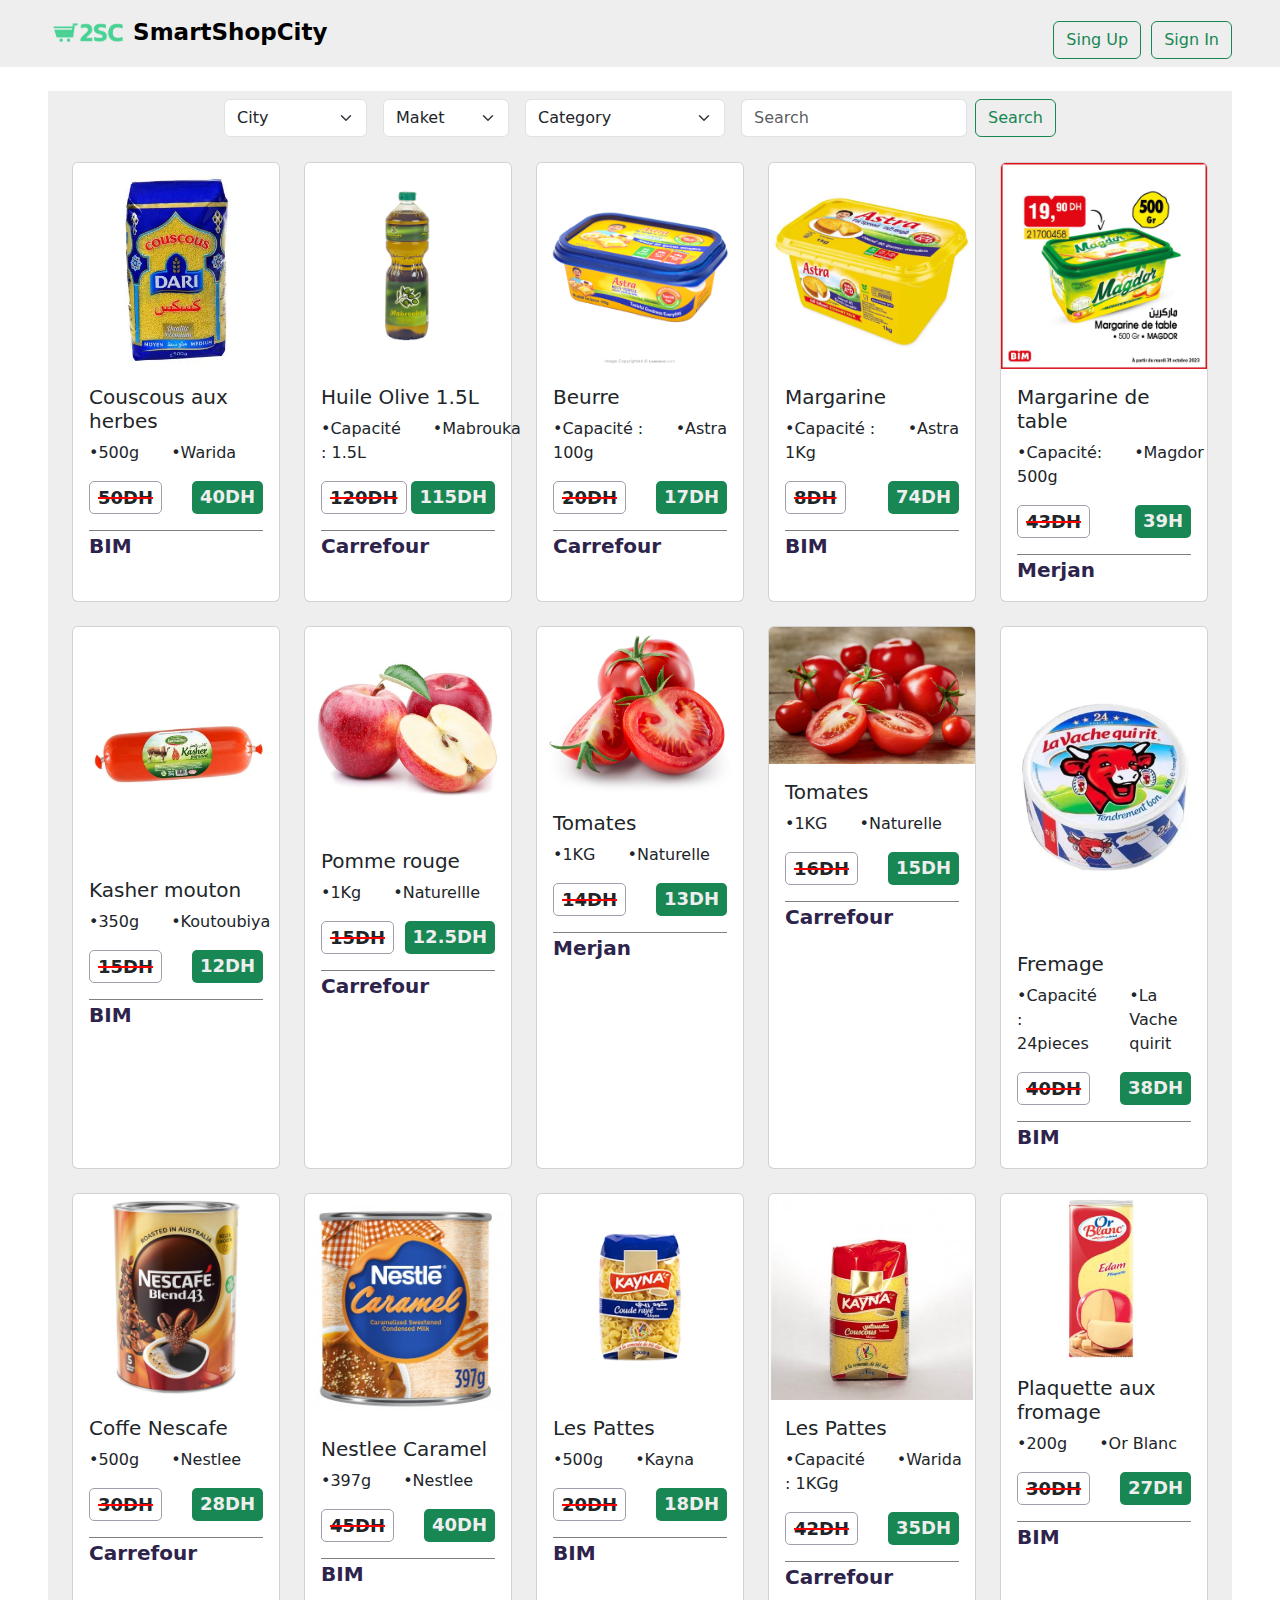
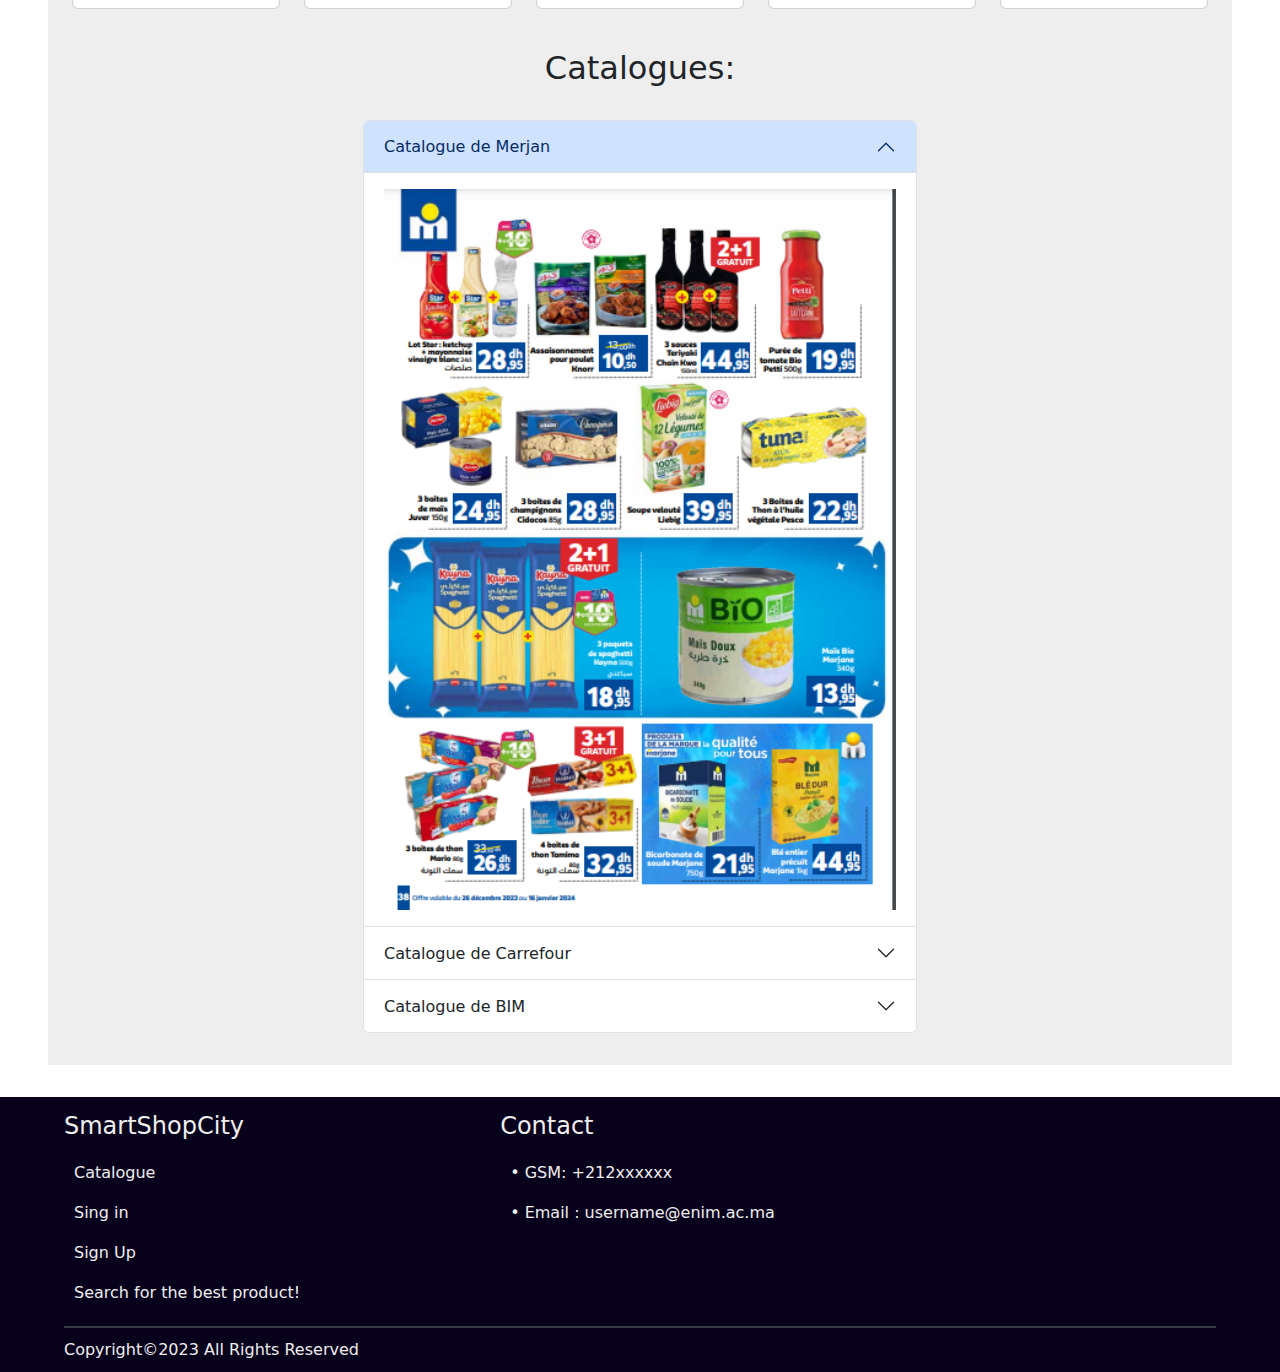
==== commit 19ec0998: "Update Acceuil products,  add catalogue and footer" ====
--- a/index.html
+++ b/index.html
@@ -25,8 +25,8 @@
         </span>
 
         
-        <span  class=" navbar-toggle ">
-            <button class="navbar-toggler" type="button" data-bs-toggle="collapse" data-bs-target="#navbarSupportedContent" aria-controls="navbarSupportedContent" aria-expanded="false" aria-label="Toggle navigation">
+        <span  class=" navbar-toggle " >
+            <button class="navbar-toggler"  type="button" data-bs-toggle="collapse" data-bs-target="#navbarSupportedContent" aria-controls="navbarSupportedContent" aria-expanded="false" aria-label="Toggle navigation">
                 <span class="navbar-toggler-icon"></span>
             </button>
             <div class="collapse navbar-collapse" id="navbarSupportedContent">
@@ -136,7 +136,7 @@
        
     </nav>
     <div class="wrapper">
-        <div class="filters">
+        <div class="filters" id="filter">
             <div class="filters-item">
                 <select class="form-select" aria-label="Default select example">
                     <option selected>City</option>
@@ -150,11 +150,25 @@
             </div>
             <div class="filters-item">
                 <select class="form-select" aria-label="Default select example">
+                    <option selected>Maket</option>
+                    <option value="1">Bim</option>
+                    <option value="2">Merjan</option>
+                    <option value="3">Carrefour</option>
+                </select>
+            </div>
+            <div class="filters-item">
+                <select class="form-select" aria-label="Default select example">
                     <option selected>Category</option>
-                    <option value="1">Clothes</option>
-                    <option value="1">Electronics and Gadgets</option>
-                    <option value="2">Furniture</option>
-                    <option value="3">Cars</option>
+                    <option value="1">Sidi Ali</option>
+                    <option value="1">Beurre / Margarine</option>
+                    <option value="1">Pomme</option>
+                    <option value="2">Tomates</option>
+                    <option value="3">Kasher</option>
+                    <option value="3">Les Pattes</option>
+                    <option value="3">Fromage</option>
+                    <option value="3">Couscous</option>
+                    <option value="3">Huile</option>
+                    <option value="3">Coffe</option>
                 </select>
             </div>
             <form class="d-flex" role="search">
@@ -163,137 +177,415 @@
             </form>
         </div>
         <div class="divider"></div>
+
         <div class="products">
-            <div class="row row-cols-1 row-cols-md-4 g-2">
-                <div class="col">
-                    <div class="card">
-                        <img src="/img/1.webp" class="card-img-top" alt="...">
-                        <div class="card-body">
-                            <h5 class="card-title">Card title</h5>
-                            <p class="card-text">This is a longer card with supporting text below as a natural lead-in to additional content. This content is a little bit longer.</p>
-                        </div>
-                        <hr>
-                        <div class="infos">
-                            <div class="infos-item City">
-                                City
-                            </div>
-                            <div class="infos-item Category">
-                                Category
-                            </div>
-                            <div class="infos-item Price">
-                                Price : 100MAD
-                            </div>
-                        </div>
-                    </div>
-                </div>
-                <div class="col">
-                    <div class="card">
-                        <img src="/img/2.webp" class="card-img-top" alt="...">
-                        <div class="card-body">
-                            <h5 class="card-title">Card title</h5>
-                            <p class="card-text">This is a longer card with supporting text below as a natural lead-in to additional content. This content is a little bit longer.</p>
-                        </div>
-                        <hr>
-                        <div class="infos">
-                            <div class="infos-item City">
-                                Taourit
-                            </div>
-                            <div class="infos-item Category">
-                                Electronics
-                            </div>
-                            <div class="infos-item Price">
-                                Price : 50MAD
-                            </div>
-                        </div>
-                    </div>
-                </div>
-                <div class="col">
-                    <div class="card">
-                        <img src="/img/3.jpeg" class="card-img-top" alt="...">
-                        <div class="card-body">
-                            <h5 class="card-title">Card title</h5>
-                            <p class="card-text">This is a longer card with supporting text below as a natural lead-in to additional content. This content is a little bit longer.</p>
-                        </div>
-                        <hr>
-                        <div class="infos">
-                            <div class="infos-item City">
-                                Agadir
-                            </div>
-                            <div class="infos-item Category">
-                                Electronics
-                            </div>
-                            <div class="infos-item Price">
-                                Price : 800MAD
-                            </div>
-                        </div>
-                    </div>
-                </div>
-                <div class="col">
-                    <div class="card">
-                        <img src="/img/4.jpg" class="card-img-top" alt="...">
-                        <div class="card-body">
-                            <h5 class="card-title">Card title</h5>
-                            <p class="card-text">This is a longer card with supporting text below as a natural lead-in to additional content. This content is a little bit longer.</p>
-                        </div>
-                        <hr>
-                        <div class="infos">
-                            <div class="infos-item City">
-                                Rabat
-                            </div>
-                            <div class="infos-item Category">
-                                Electronics
-                            </div>
-                            <div class="infos-item Price">
-                                Price : 100MAD
-                            </div>
-                        </div>
-                    </div>
-                </div>
-                <div class="col">
-                    <div class="card">
-                        <img src="/img/5.jpg" class="card-img-top" alt="...">
-                        <div class="card-body">
-                            <h5 class="card-title">Card title</h5>
-                            <p class="card-text">This is a longer card with supporting text below as a natural lead-in to additional content. This content is a little bit longer.</p>
-                        </div>
-                        <hr>
-                        <div class="infos">
-                            <div class="infos-item City">
-                                Casablanca
-                            </div>
-                            <div class="infos-item Category">
-                                Category
-                            </div>
-                            <div class="infos-item Price">
-                                Price : 3500MAD
-                            </div>
-                        </div>
-                    </div>
-                </div>
-                <div class="col">
-                    <div class="card">
-                        <img src="/img/3.jpeg" class="card-img-top" alt="...">
-                        <div class="card-body">
-                            <h5 class="card-title">Card title</h5>
-                            <p class="card-text">This is a longer card with supporting text below as a natural lead-in to additional content. This content is a little bit longer.</p>
-                        </div>
-                        <hr>
-                        <div class="infos">
-                            <div class="infos-item City">
-                                Marakech
-                            </div>
-                            <div class="infos-item Category">
-                                Electronics
-                            </div>
-                            <div class="infos-item Price">
-                                Price : 500MAD
-                            </div>
-                        </div>
-                    </div>
-                </div>
+            <div class="row row-cols-1 row-cols-sm-5 g-4">
+                <div class="col">
+                    <div class="card h-100">
+                        <img src="img/couscousdari500g.webp" class="card-img-top" alt="...">
+                    <div class="card-body">
+                        <h5 class="card-title">Couscous aux herbes</h5>
+                        <div class="txt-info">
+                            <p>•500g</p>
+                            <p>•Warida</p>
+                        </div>
+                        <div class="price">
+                            <div class="oldPrice">50DH</div>
+                            <div class="newPrice">40DH</div>
+                        </div>
+                        <div class="divider"></div>
+                        <div class="marketStore">
+                            BIM
+                        </div>
+                        
+                    </div>
+                    </div>
+                    
+                </div>
+                <div class="col">
+                    <div class="card h-100">
+                        <img src="img/huileOlive.jpg" class="card-img-top" alt="...">
+                    <div class="card-body">
+                        <h5 class="card-title">Huile Olive 1.5L</h5>
+                        <div class="txt-info">
+                            <p>•Capacité : 1.5L</p>
+                            <p>•Mabrouka</p>
+                        </div>
+                        <div class="price">
+                            <div class="oldPrice">120DH</div>
+                            <div class="newPrice">115DH</div>
+                        </div>
+                        <div class="divider"></div>
+                        <div class="marketStore">
+                            Carrefour
+                        </div>
+                        
+                    </div>
+                    </div>
+                    
+                </div>
+                <div class="col">
+                    <div class="card h-100">
+                        <img src="img/Beurre.jpg" class="card-img-top" alt="...">
+                    <div class="card-body">
+                        <h5 class="card-title">Beurre </h5>
+                        <div class="txt-info">
+                            <p>•Capacité : 100g</p>
+                            <p>•Astra</p>
+                        </div>
+                        <div class="price">
+                            <div class="oldPrice">20DH</div>
+                            <div class="newPrice">17DH</div>
+                        </div>
+                        <div class="divider"></div>
+                        <div class="marketStore">
+                            Carrefour
+                        </div>
+                        
+                    </div>
+                    </div>
+                    
+                </div>
+                <div class="col">
+                    <div class="card h-100">
+                        <img src="img/Astra-Margarine-1kg.png" class="card-img-top" alt="...">
+                    <div class="card-body">
+                        <h5 class="card-title">Margarine </h5>
+                        <div class="txt-info">
+                            <p>•Capacité : 1Kg</p>
+                            <p>•Astra</p>
+                        </div>
+                        <div class="price">
+                            <div class="oldPrice">8DH</div>
+                            <div class="newPrice">74DH</div>
+                        </div>
+                        <div class="divider"></div>
+                        <div class="marketStore">
+                            BIM
+                        </div>
+                        
+                    </div>
+                    </div>
+                    
+                </div>
+                <div class="col">
+                    <div class="card h-100">
+                        <img src="img/Margarine de table.jpg" class="card-img-top" alt="...">
+                    <div class="card-body">
+                        <h5 class="card-title">Margarine de table </h5>
+                        <div class="txt-info">
+                            <p>•Capacité: 500g</p>
+                            <p>•Magdor</p>
+                        </div>
+                        <div class="price">
+                            <div class="oldPrice">43DH</div>
+                            <div class="newPrice">39H</div>
+                        </div>
+                        <div class="divider"></div>
+                        <div class="marketStore">
+                            Merjan
+                        </div>
+                        
+                    </div>
+                    </div>
+                    
+                </div>
+                <div class="col">
+                    <div class="card h-100">
+                        <img src="img/Kasher.webp" class="card-img-top" alt="...">
+                    <div class="card-body">
+                        <h5 class="card-title">Kasher mouton</h5>
+                        <div class="txt-info">
+                            <p>•350g</p>
+                            <p>•Koutoubiya</p>
+                        </div>
+                        <div class="price">
+                            <div class="oldPrice">15DH</div>
+                            <div class="newPrice">12DH</div>
+                        </div>
+                        <div class="divider"></div>
+                        <div class="marketStore">
+                            BIM
+                        </div>
+                        
+                    </div>
+                    </div>
+                    
+                </div>
+                <div class="col">
+                    <div class="card h-100">
+                        <img src="img/pomme.jpg" class="card-img-top" alt="...">
+                    <div class="card-body">
+                        <h5 class="card-title">Pomme rouge</h5>
+                        <div class="txt-info">
+                            <p>•1Kg</p>
+                            <p>•Naturellle</p>
+                        </div>
+                        <div class="price">
+                            <div class="oldPrice">15DH</div>
+                            <div class="newPrice">12.5DH</div>
+                        </div>
+                        <div class="divider"></div>
+                        <div class="marketStore">
+                            Carrefour
+                        </div>
+                        
+                    </div>
+                    </div>
+                    
+                </div>
+                <div class="col">
+                    <div class="card h-100">
+                        <img src="img/tomate.jpg" class="card-img-top" alt="...">
+                    <div class="card-body">
+                        <h5 class="card-title">Tomates</h5>
+                        <div class="txt-info">
+                            <p>•1KG</p>
+                            <p>•Naturelle</p>
+                        </div>
+                        <div class="price">
+                            <div class="oldPrice">14DH</div>
+                            <div class="newPrice">13DH</div>
+                        </div>
+                        <div class="divider"></div>
+                        <div class="marketStore">
+                            Merjan
+                        </div>
+                        
+                    </div>
+                    </div>
+                    
+                </div>
+                <div class="col">
+                    <div class="card h-100">
+                        <img src="img/tomate-legume.avif" class="card-img-top" alt="...">
+                    <div class="card-body">
+                        <h5 class="card-title">Tomates</h5>
+                        <div class="txt-info">
+                            <p>•1KG</p>
+                            <p>•Naturelle</p>
+                        </div>
+                        <div class="price">
+                            <div class="oldPrice">16DH</div>
+                            <div class="newPrice">15DH</div>
+                        </div>
+                        <div class="divider"></div>
+                        <div class="marketStore">
+                            Carrefour
+                        </div>
+                        
+                    </div>
+                    </div>
+                    
+                </div>
+                <div class="col">
+                    <div class="card h-100">
+                        <img src="img/quirit.webp" class="card-img-top" alt="...">
+                    <div class="card-body">
+                        <h5 class="card-title">Fremage</h5>
+                        <div class="txt-info">
+                            <p>•Capacité : 24pieces</p>
+                            <p>•La Vache quirit</p>
+                        </div>
+                        <div class="price">
+                            <div class="oldPrice">40DH</div>
+                            <div class="newPrice">38DH</div>
+                        </div>
+                        <div class="divider"></div>
+                        <div class="marketStore">
+                            BIM
+                        </div>
+                        
+                    </div>
+                    </div>
+                    
+                </div>
+                <div class="col">
+                    <div class="card h-100">
+                        <img src="img/nescafe.jpg" class="card-img-top" alt="...">
+                    <div class="card-body">
+                        <h5 class="card-title">Coffe Nescafe</h5>
+                        <div class="txt-info">
+                            <p>•500g</p>
+                            <p>•Nestlee</p>
+                        </div>
+                        <div class="price">
+                            <div class="oldPrice">30DH</div>
+                            <div class="newPrice">28DH</div>
+                        </div>
+                        <div class="divider"></div>
+                        <div class="marketStore">
+                            Carrefour
+                        </div>
+                        
+                    </div>
+                    </div>
+                    
+                </div>
+                <div class="col">
+                    <div class="card h-100">
+                        <img src="img/nestleCaramel.jpg" class="card-img-top" alt="...">
+                    <div class="card-body">
+                        <h5 class="card-title">Nestlee Caramel</h5>
+                        <div class="txt-info">
+                            <p>•397g</p>
+                            <p>•Nestlee</p>
+                        </div>
+                        <div class="price">
+                            <div class="oldPrice">45DH</div>
+                            <div class="newPrice">40DH</div>
+                        </div>
+                        <div class="divider"></div>
+                        <div class="marketStore">
+                            BIM
+                        </div>
+                        
+                    </div>
+                    </div>
+                    
+                </div>
+                <div class="col">
+                    <div class="card h-100">
+                        <img src="img/pattesKayna.webp" class="card-img-top" alt="...">
+                    <div class="card-body">
+                        <h5 class="card-title">Les Pattes</h5>
+                        <div class="txt-info">
+                            <p>•500g</p>
+                            <p>•Kayna</p>
+                        </div>
+                        <div class="price">
+                            <div class="oldPrice">20DH</div>
+                            <div class="newPrice">18DH</div>
+                        </div>
+                        <div class="divider"></div>
+                        <div class="marketStore">
+                            BIM
+                        </div>
+                        
+                    </div>
+                    </div>
+                    
+                </div>
+                <div class="col">
+                    <div class="card h-100">
+                        <img src="img/pattesKayna2.jpg" class="card-img-top" alt="...">
+                    <div class="card-body">
+                        <h5 class="card-title">Les Pattes</h5>
+                        <div class="txt-info">
+                            <p>•Capacité : 1KGg</p>
+                            <p>•Warida</p>
+                        </div>
+                        <div class="price">
+                            <div class="oldPrice">42DH</div>
+                            <div class="newPrice">35DH</div>
+                        </div>
+                        <div class="divider"></div>
+                        <div class="marketStore">
+                            Carrefour
+                        </div>
+                        
+                    </div>
+                    </div>
+                    
+                </div>
+                <div class="col">
+                    <div class="card h-100">
+                        <img src="img/plaquetteauxfromage.jpg" class="card-img-top" alt="...">
+                    <div class="card-body">
+                        <h5 class="card-title">Plaquette aux fromage</h5>
+                        <div class="txt-info">
+                            <p>•200g</p>
+                            <p>•Or Blanc</p>
+                        </div>
+                        <div class="price">
+                            <div class="oldPrice">30DH</div>
+                            <div class="newPrice">27DH</div>
+                        </div>
+                        <div class="divider"></div>
+                        <div class="marketStore">
+                            BIM
+                        </div>
+                        
+                    </div>
+                    </div>
+                    
+                </div>
+            </div>
+
+        </div>
+
+        <div class="catalog">
+            <h2>
+                Catalogues:
+            </h2>
+        </div>
+
+        <div class="accordion bs-danger-border-subtle  "  id="catalogue">
+            <div class="accordion-item">
+              <h2 class="accordion-header">
+                <button class="accordion-button" type="button" data-bs-toggle="collapse" data-bs-target="#collapseOne" aria-expanded="true" aria-controls="collapseOne">
+                  Catalogue de Merjan
+                </button>
+              </h2>
+              <div id="collapseOne" class="accordion-collapse collapse show" data-bs-parent="#accordionExample">
+                <div class="accordion-body">
+                  <img src="/img/cataloguemerjan.png" alt="">
+                </div>
+              </div>
+            </div>
+            <div class="accordion-item">
+              <h2 class="accordion-header">
+                <button class="accordion-button collapsed" type="button" data-bs-toggle="collapse" data-bs-target="#collapseTwo" aria-expanded="false" aria-controls="collapseTwo">
+                  Catalogue de Carrefour
+                </button>
+              </h2>
+              <div id="collapseTwo" class="accordion-collapse collapse" data-bs-parent="#accordionExample">
+                <div class="accordion-body">
+                    <img src="/img/cataloguecarrefour.webp" alt="">
+                </div>
+              </div>
+            </div>
+            <div class="accordion-item">
+              <h2 class="accordion-header">
+                <button class="accordion-button collapsed" type="button" data-bs-toggle="collapse" data-bs-target="#collapseThree" aria-expanded="false" aria-controls="collapseThree">
+                  Catalogue de BIM
+                </button>
+              </h2>
+              <div id="collapseThree" class="accordion-collapse collapse" data-bs-parent="#accordionExample">
+                <div class="accordion-body">
+                    <img src="/img/cataloguebim.jpg" alt="">
+                </div>
+              </div>
             </div>
         </div>
     </div>
 
+    <footer class="footer">
+        <div class="footer_container">
+            <div class="footer_top">
+                <div class="ssc">
+                    <h4 >SmartShopCity</h4>
+                    <ul class="list">
+                        <li class="items"><a href="#catalogue" class="footer_list_link" ><p>Catalogue</p></a></li>
+                        <li class="items"><a href="#SignIn" class="footer_list_link" ><p>Sing in</p></a></li>
+                        <li class="items"><a href="#signUp" class="footer_list_link" ><p>Sign Up</p></a></li>
+                        <li class="items"><a href="#filter" class="footer_list_link" ><p>Search for the best product!</p></a></li>
+                    </ul>
+                </div>
+                <div class="contact">
+                    <h4>Contact</h4>
+                    <ul class="list">
+                        <li class="items"><p>• GSM: +212xxxxxx</p></li>
+                        <li class="items"><p>• Email : username@enim.ac.ma</p></li>
+                    </ul>
+                </div>
+
+            </div>
+            <div class="footer_divider">
+            </div>
+            <div class="footer_bottom">Copyright©2023 All Rights Reserved</div>
+        </div>
+    </footer>
+
 </body>
 </html>--- a/css/styles.css
+++ b/css/styles.css
@@ -42,6 +42,8 @@
     margin-left: 3rem;
     margin-right: 3rem;
     margin-top: 1.5rem;
+    padding-bottom: 2rem;
+    margin-bottom: 2rem;
 }
 .filters{
     background-color: #eee;
@@ -58,6 +60,7 @@
     border-bottom: gray solid 1px;
     width: 85%;
     margin: auto;
+
 }
 .products{
     background-color: #eee;
@@ -66,40 +69,54 @@
     padding-left: 1.5rem;
     padding-right: 1.5rem;
     padding-bottom: 1.5rem;
-    margin-bottom: 5rem;
+    margin-bottom: 1rem;
 }
 
 .filters-item{
     width: fit-content;
 }
-.infos{
-    display: flex;
-    flex-wrap: wrap;
-    gap: 0.5rem;
-    margin-left: 1rem;
-    margin-bottom: 1rem;
-}
-.infos-item{
-    width: fit-content;
-    /*border: #a49eac solid 1px;*/
-    background-color: #a49eac;
-    padding: 0.1rem 0.4rem;
-    border-radius: 3px;
-}
-.infos .City{
-    background-color: rgb(146, 146, 146);
-    color: #fff;
-}
-.infos .Category{
-    color: #fff;
-    background-color: rgb(146, 146, 146);
-}
-.infos .Price{
-    color: #fff;
-    font-weight: 600;
-    background-color: rgb(66, 152, 128);
-}
-
+.products h5{
+  
+  
+}
+.oldPrice{
+  font-size: 18px;
+  font-weight: 700;
+  text-decoration: line-through;
+  text-decoration-color: red;
+  text-decoration-thickness:2px ;
+  padding: 2px 8px;
+  border-radius: 5px;
+  border:1px solid #a49eac ;
+}
+.newPrice{
+  font-size: 18px;
+  font-weight: 700;
+  color: #eee;
+  background-color: #198754;
+  padding: 2px 8px;
+  border-radius: 5px;
+}
+
+.price{
+  display: flex;
+  justify-content: space-between;
+}
+
+.txt-info{
+  display: flex;
+  gap: 2rem;
+}
+.products .divider{
+  margin-top: 1rem;
+  width: 100%;
+
+}
+.marketStore{
+  font-size: 20px;
+  color: #2d234b;
+  font-weight: 600;
+}
 /*.modal-body {
     width: 440px;
     padding: 1rem 1rem ;
@@ -221,4 +238,92 @@
     border-radius: 1rem;
 }
  
- +.accordion{
+  margin: auto;
+  width: fit-content;
+  min-width: 43vw;
+}
+.accordion img{
+  width: 40vw;
+}
+
+.catalog h2{
+  text-align: center;
+  margin-bottom: 2rem;
+}
+ /*footer*/
+.footer{
+  width: 100%;
+  background-color:#08011b;
+} 
+.footer_container{
+  width: 90%;
+  margin: 0 auto;
+}
+.footer_top{
+  display: flex;
+  justify-content:left;
+  flex-wrap: wrap;
+  gap: 200px;
+  padding: 15px 0;
+}
+.contact , .ssc{
+  max-width: 250px;
+}
+.footer h4{
+  color:#eee;
+  margin-bottom: 20px;
+} 
+.footer .list{
+  display: flex;
+  flex-direction: column;
+  transform: color 0.25s;
+  color:#eee;
+  padding-left: 0;
+  width: max-content;
+  margin-bottom: -10px;
+  margin-left: 10px;
+}
+.footer li a{
+  position: relative;
+  cursor: pointer;
+  padding: 4px 0;
+  transition: 0.5s;
+  text-decoration: none;
+  color:var(--white);
+
+}
+.footer li{
+  display: block;
+  text-decoration: none;
+  width: fit-content;
+  margin-bottom: 0;
+} 
+.footer li a::after{
+  position: absolute;
+  content: "";
+  width: 100%;
+  height: 3px;
+  border-radius: 25px;
+  top: 100%;
+  left: 0;
+  background:#198754;
+  transition: transform 0.5s;
+  transform: scaleX(0);
+  transform-origin: right;
+} 
+.footer li a:hover::after {
+  transform: scaleX(1);
+  transform-origin: left;
+} 
+.footer_divider{
+  height: 1.5px;
+  width: 100%;
+  background-color: #393E46;
+  margin-bottom: 10px;
+}
+.footer_bottom{
+  color:#eee;
+  font-size: 1rem;
+  padding-bottom:10px;
+}
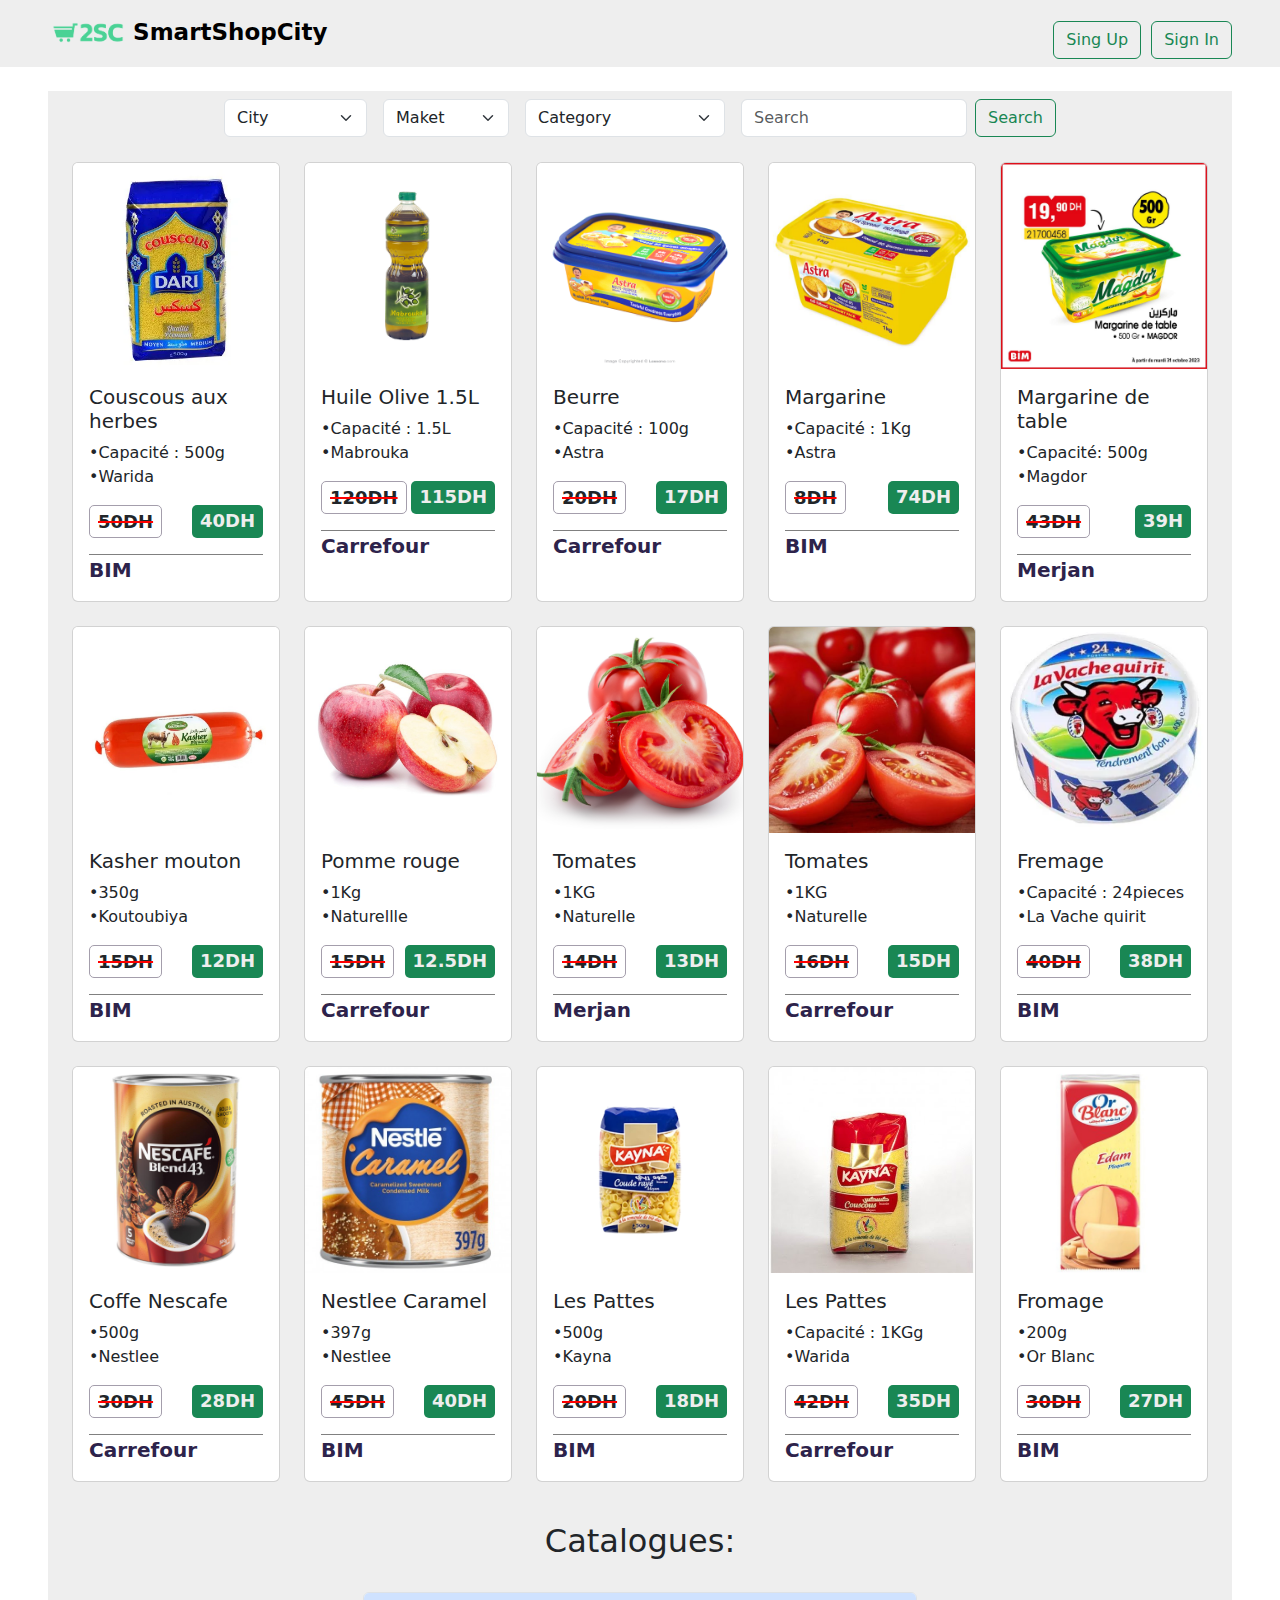
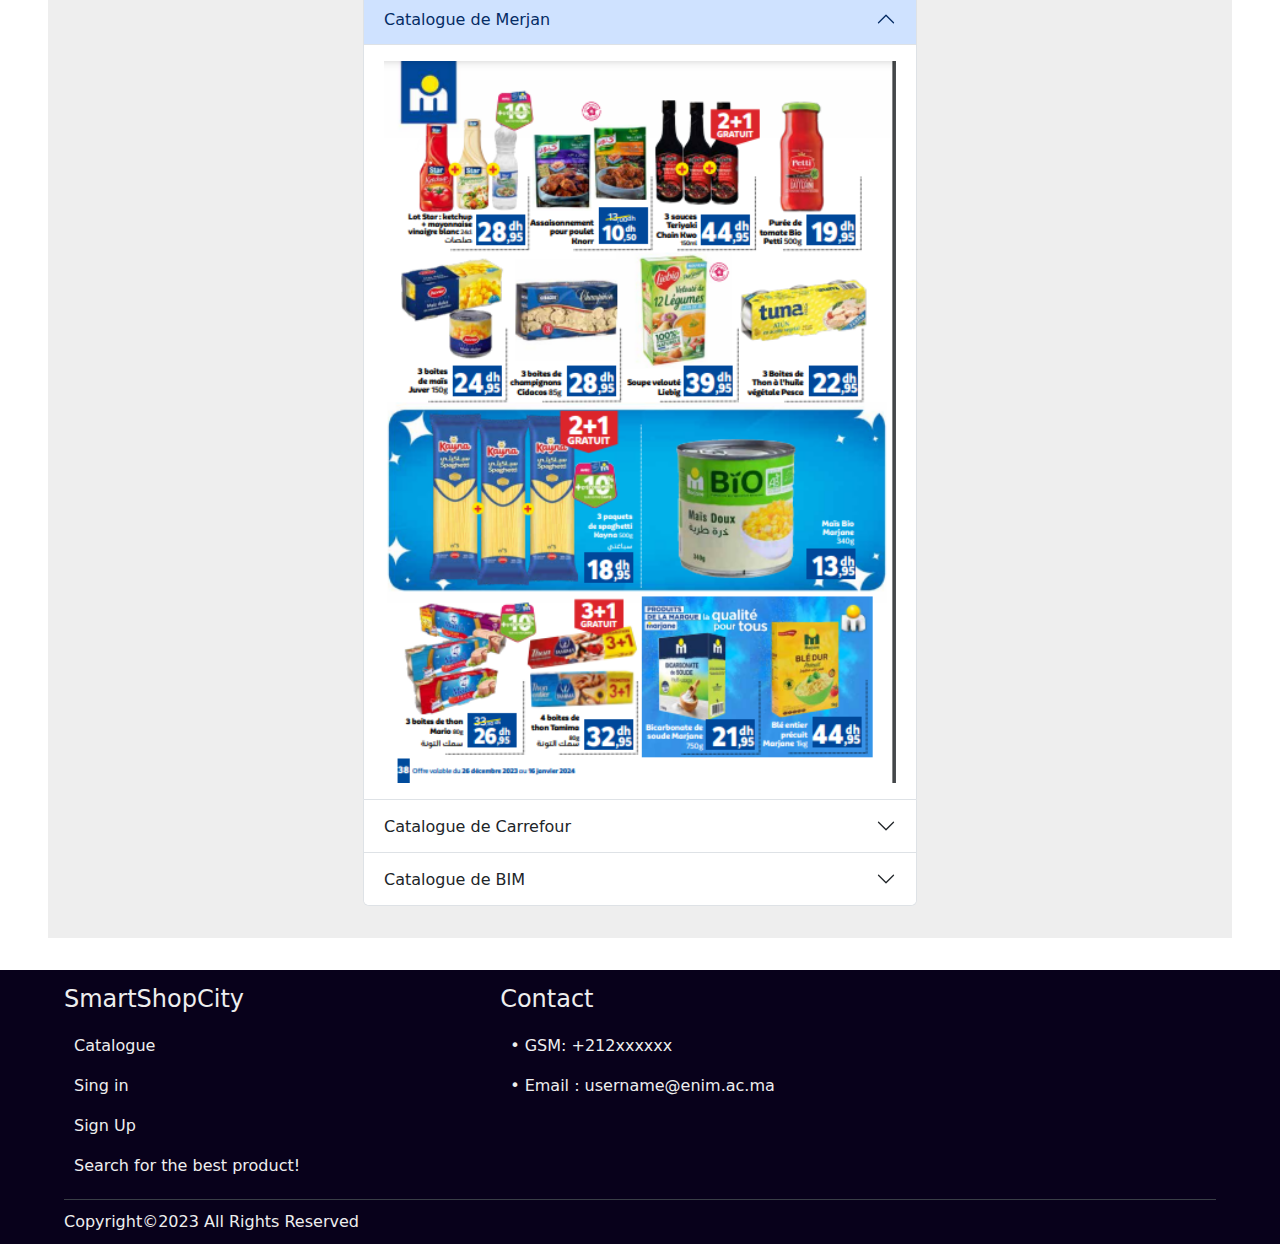
==== commit ef60c85d: "Update product dimension" ====
--- a/index.html
+++ b/index.html
@@ -186,7 +186,7 @@
                     <div class="card-body">
                         <h5 class="card-title">Couscous aux herbes</h5>
                         <div class="txt-info">
-                            <p>•500g</p>
+                            <p>•Capacité : 500g</p>
                             <p>•Warida</p>
                         </div>
                         <div class="price">
@@ -292,7 +292,7 @@
                 </div>
                 <div class="col">
                     <div class="card h-100">
-                        <img src="img/Kasher.webp" class="card-img-top" alt="...">
+                        <img src="img/Kasher.jpg" class="card-img-top" alt="...">
                     <div class="card-body">
                         <h5 class="card-title">Kasher mouton</h5>
                         <div class="txt-info">
@@ -358,7 +358,7 @@
                 </div>
                 <div class="col">
                     <div class="card h-100">
-                        <img src="img/tomate-legume.avif" class="card-img-top" alt="...">
+                        <img src="img/tomate-legume.png" class="card-img-top" alt="...">
                     <div class="card-body">
                         <h5 class="card-title">Tomates</h5>
                         <div class="txt-info">
@@ -380,7 +380,7 @@
                 </div>
                 <div class="col">
                     <div class="card h-100">
-                        <img src="img/quirit.webp" class="card-img-top" alt="...">
+                        <img src="img/quirit.png" class="card-img-top" alt="...">
                     <div class="card-body">
                         <h5 class="card-title">Fremage</h5>
                         <div class="txt-info">
@@ -492,7 +492,7 @@
                     <div class="card h-100">
                         <img src="img/plaquetteauxfromage.jpg" class="card-img-top" alt="...">
                     <div class="card-body">
-                        <h5 class="card-title">Plaquette aux fromage</h5>
+                        <h5 class="card-title">Fromage</h5>
                         <div class="txt-info">
                             <p>•200g</p>
                             <p>•Or Blanc</p>
--- a/css/styles.css
+++ b/css/styles.css
@@ -105,7 +105,10 @@
 
 .txt-info{
   display: flex;
-  gap: 2rem;
+  flex-direction: column;
+}
+.txt-info p:first-of-type{
+  margin-bottom: 0rem;
 }
 .products .divider{
   margin-top: 1rem;
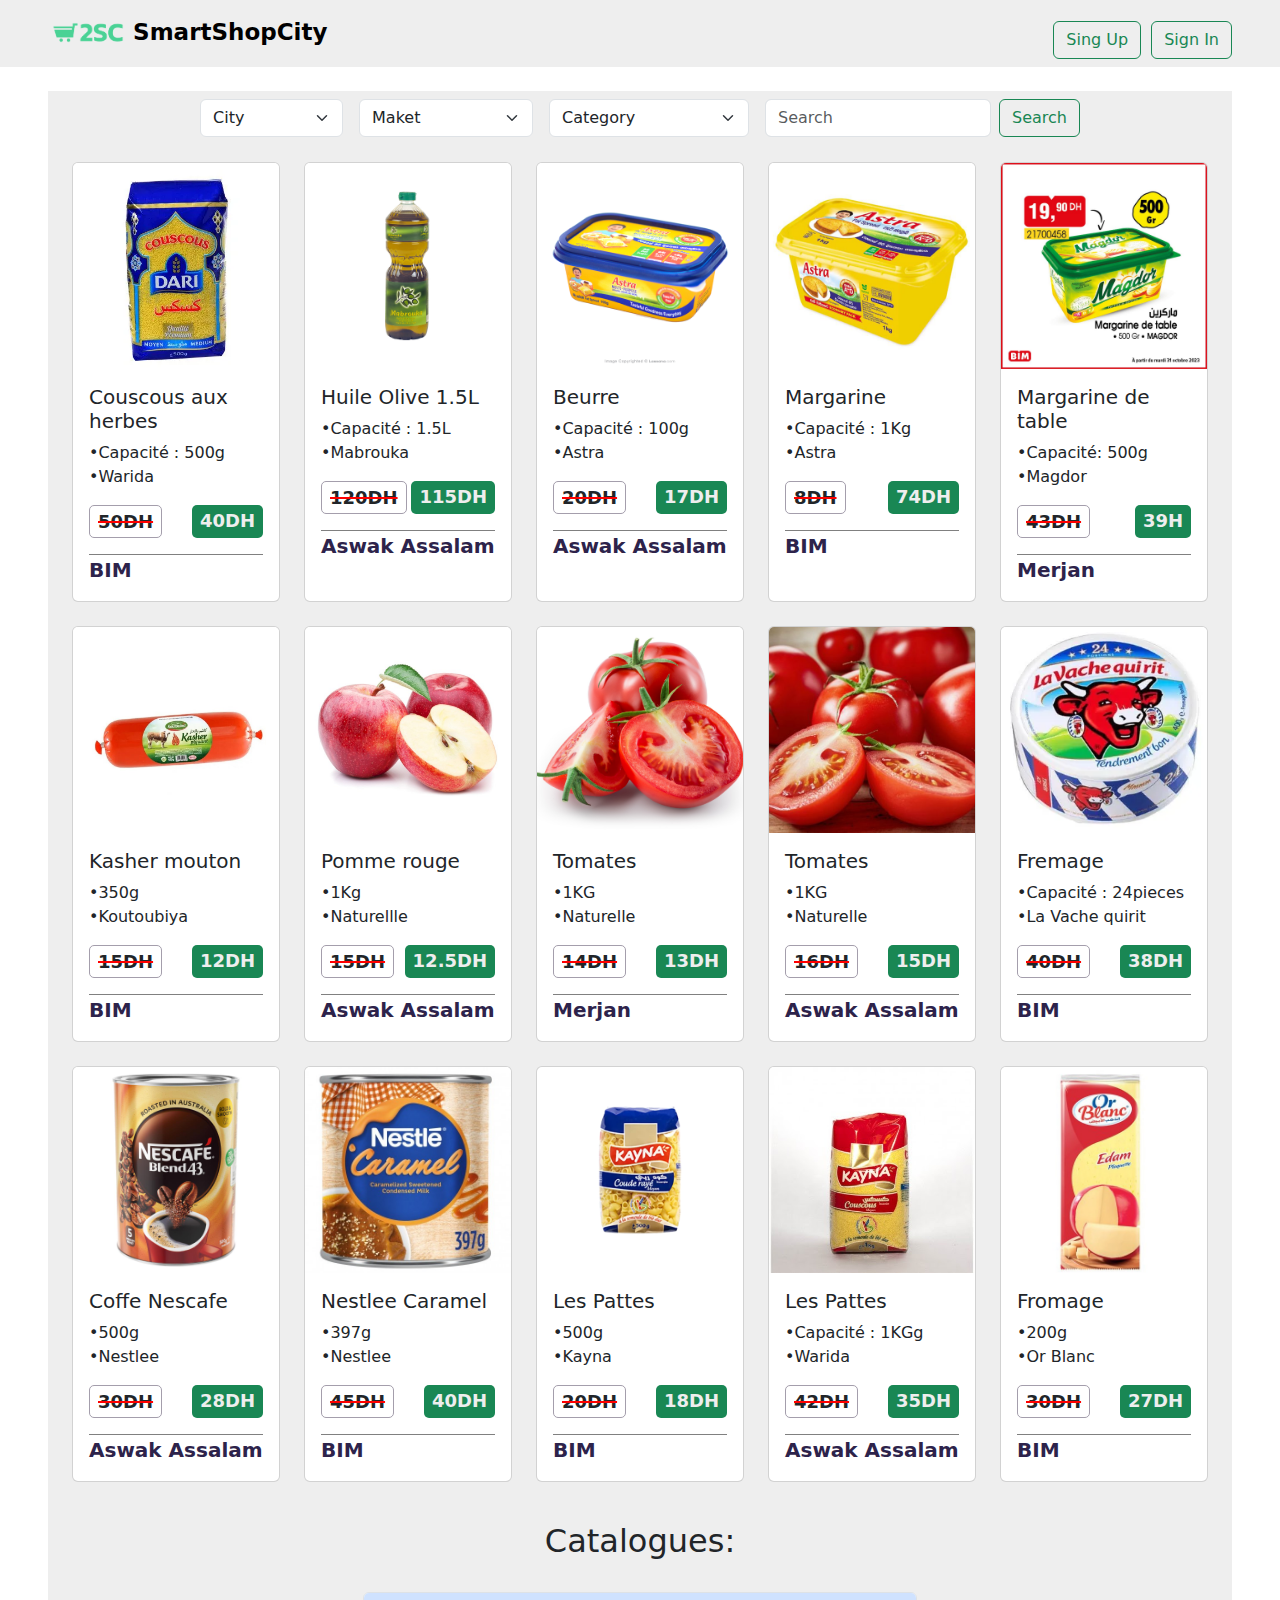
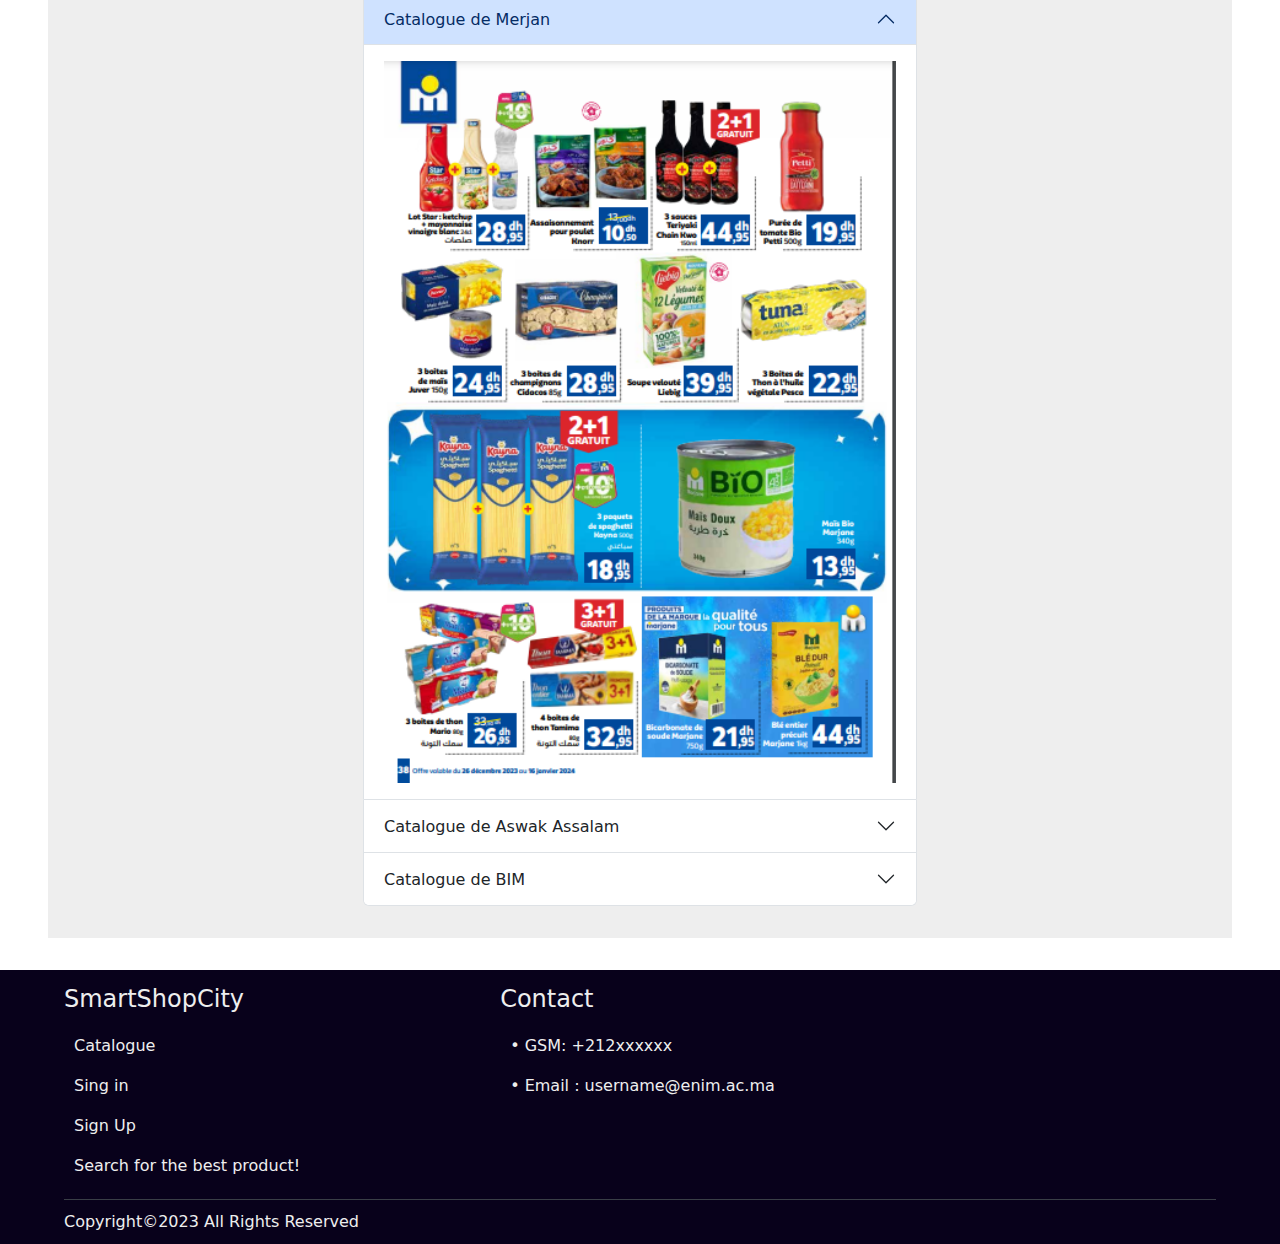
==== commit 843e398f: "Update Catalogue" ====
--- a/index.html
+++ b/index.html
@@ -153,7 +153,7 @@
                     <option selected>Maket</option>
                     <option value="1">Bim</option>
                     <option value="2">Merjan</option>
-                    <option value="3">Carrefour</option>
+                    <option value="3">Aswak Assalam</option>
                 </select>
             </div>
             <div class="filters-item">
@@ -217,7 +217,7 @@
                         </div>
                         <div class="divider"></div>
                         <div class="marketStore">
-                            Carrefour
+                            Aswak Assalam
                         </div>
                         
                     </div>
@@ -239,7 +239,7 @@
                         </div>
                         <div class="divider"></div>
                         <div class="marketStore">
-                            Carrefour
+                            Aswak Assalam
                         </div>
                         
                     </div>
@@ -327,7 +327,7 @@
                         </div>
                         <div class="divider"></div>
                         <div class="marketStore">
-                            Carrefour
+                            Aswak Assalam
                         </div>
                         
                     </div>
@@ -371,7 +371,7 @@
                         </div>
                         <div class="divider"></div>
                         <div class="marketStore">
-                            Carrefour
+                            Aswak Assalam
                         </div>
                         
                     </div>
@@ -415,7 +415,7 @@
                         </div>
                         <div class="divider"></div>
                         <div class="marketStore">
-                            Carrefour
+                            Aswak Assalam
                         </div>
                         
                     </div>
@@ -481,7 +481,7 @@
                         </div>
                         <div class="divider"></div>
                         <div class="marketStore">
-                            Carrefour
+                            Aswak Assalam
                         </div>
                         
                     </div>
@@ -536,12 +536,12 @@
             <div class="accordion-item">
               <h2 class="accordion-header">
                 <button class="accordion-button collapsed" type="button" data-bs-toggle="collapse" data-bs-target="#collapseTwo" aria-expanded="false" aria-controls="collapseTwo">
-                  Catalogue de Carrefour
+                  Catalogue de Aswak Assalam
                 </button>
               </h2>
               <div id="collapseTwo" class="accordion-collapse collapse" data-bs-parent="#accordionExample">
                 <div class="accordion-body">
-                    <img src="/img/cataloguecarrefour.webp" alt="">
+                    <img src="/img/catalogueAswakAssalam.png" alt="">
                 </div>
               </div>
             </div>
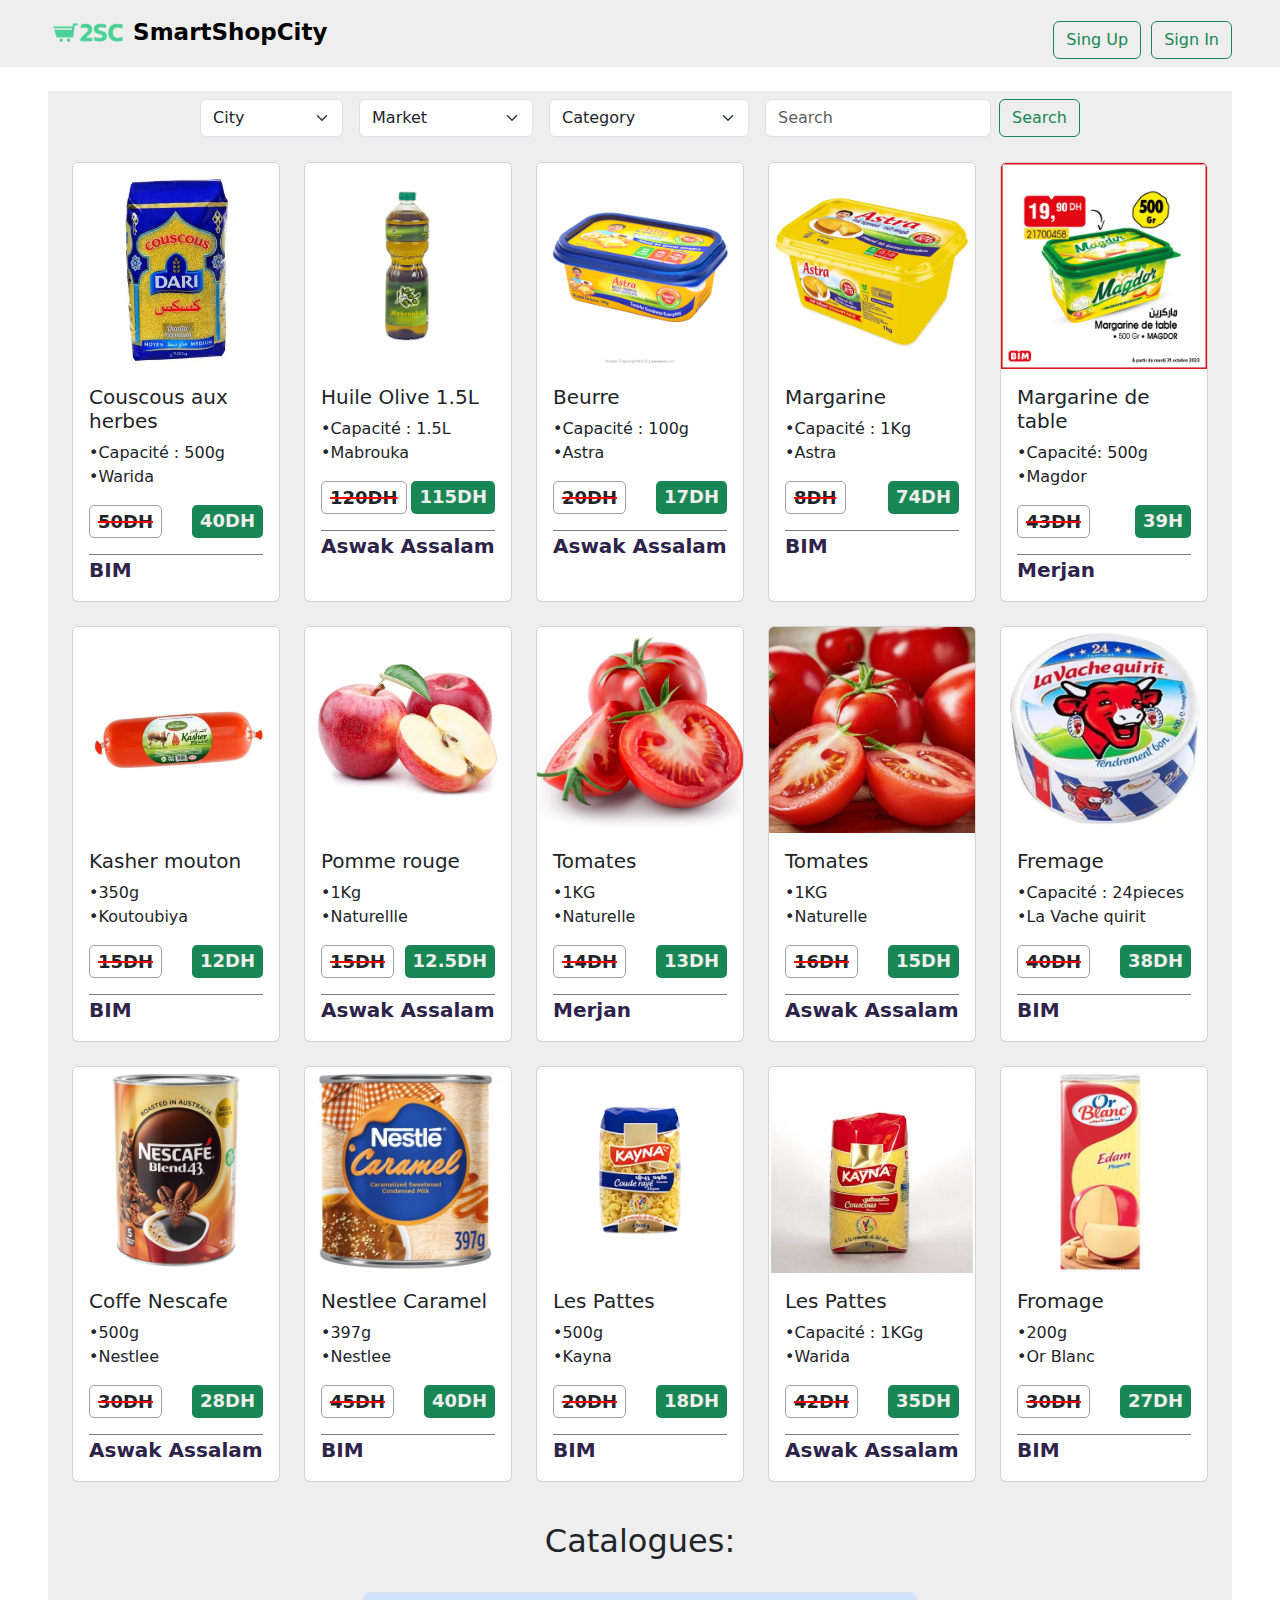
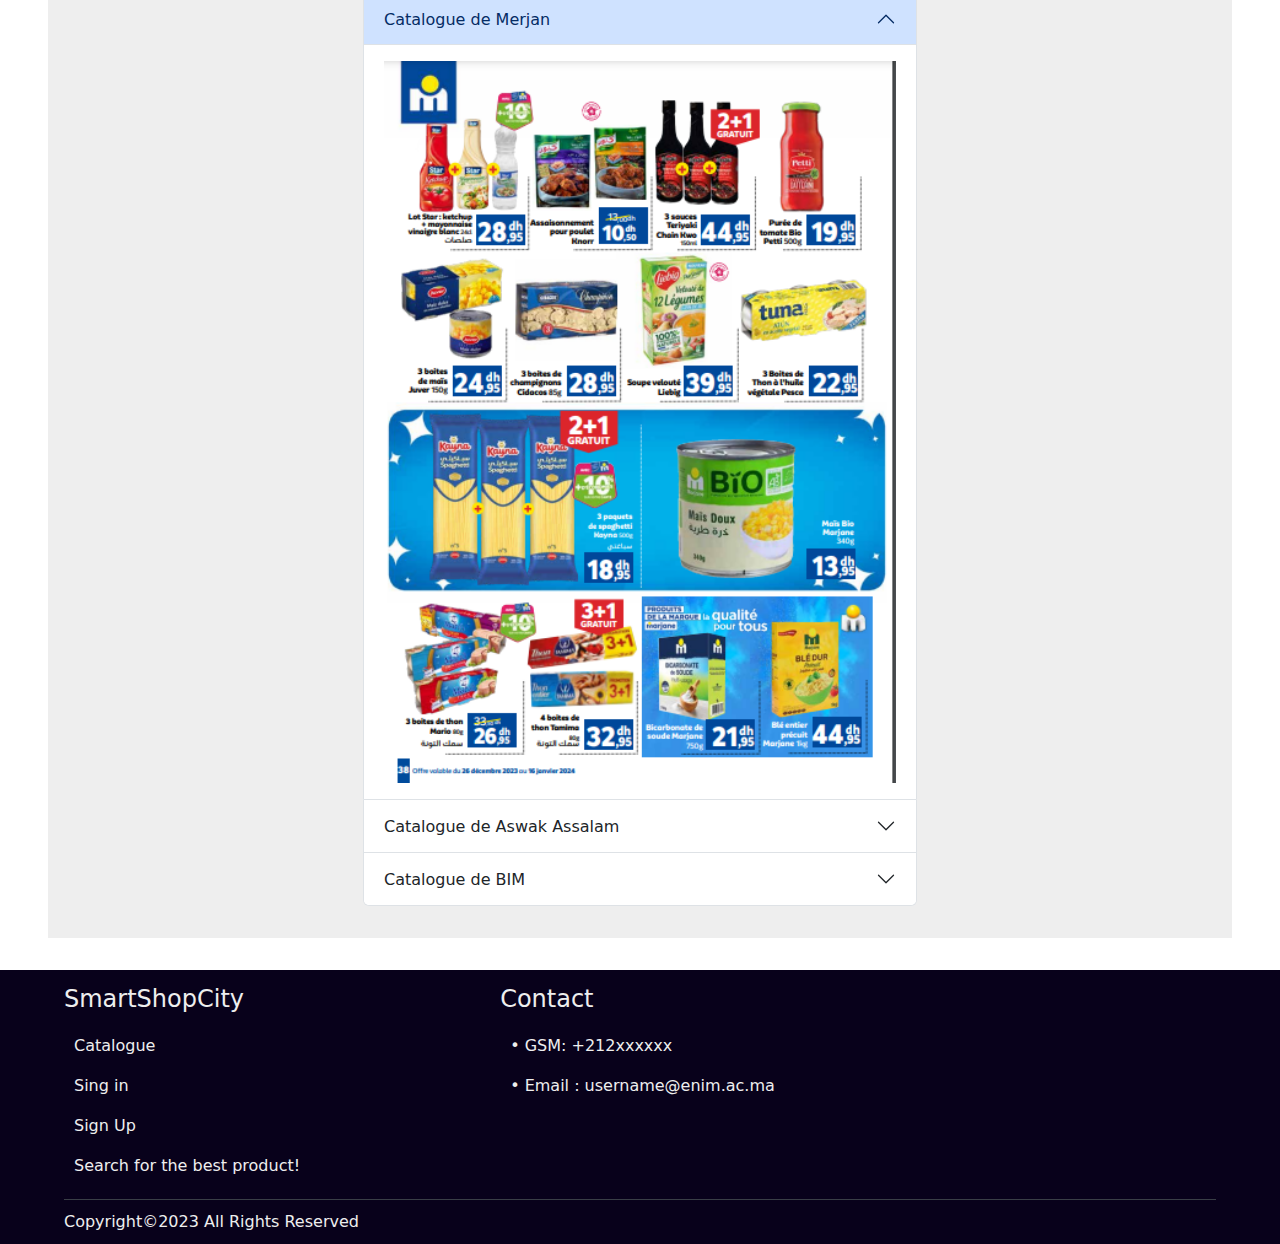
==== commit ede51d82: "ADD CATALOG" ====
--- a/index.html
+++ b/index.html
@@ -150,7 +150,7 @@
             </div>
             <div class="filters-item">
                 <select class="form-select" aria-label="Default select example">
-                    <option selected>Maket</option>
+                    <option selected>Market</option>
                     <option value="1">Bim</option>
                     <option value="2">Merjan</option>
                     <option value="3">Aswak Assalam</option>
